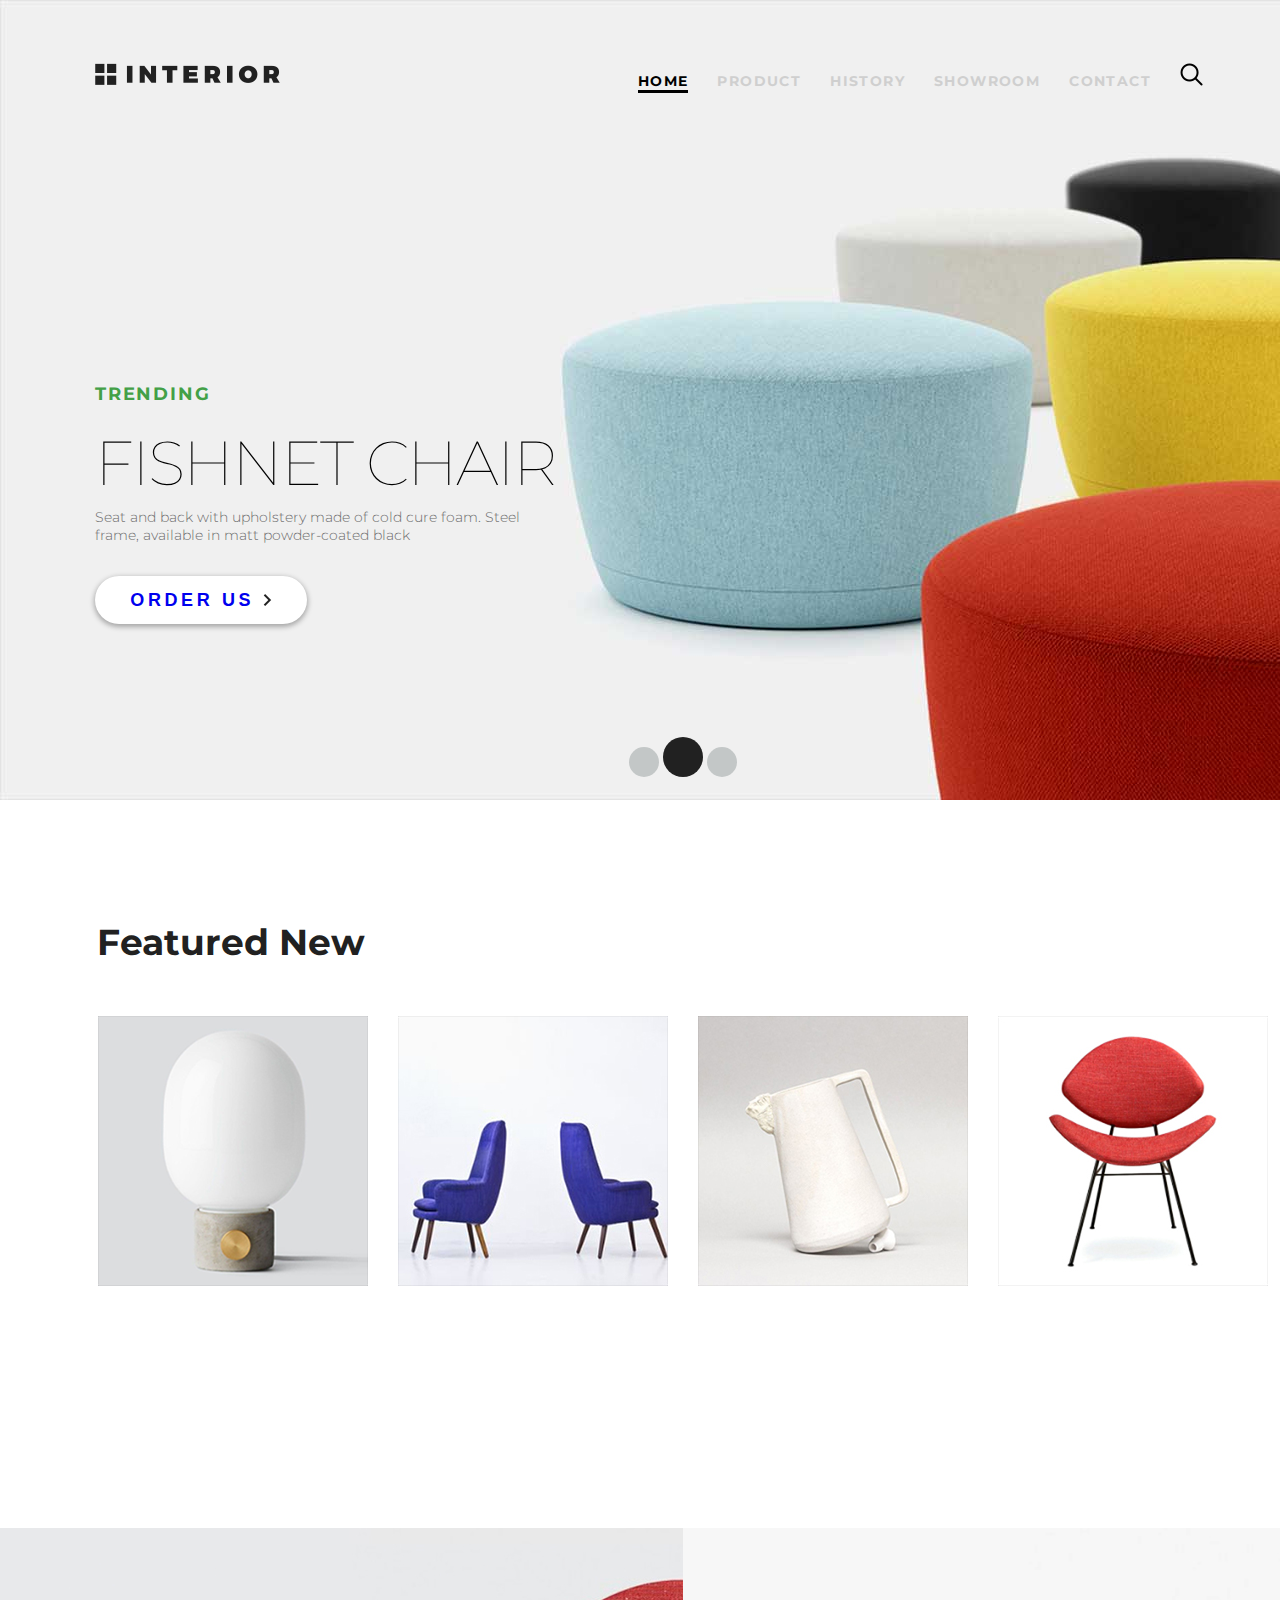
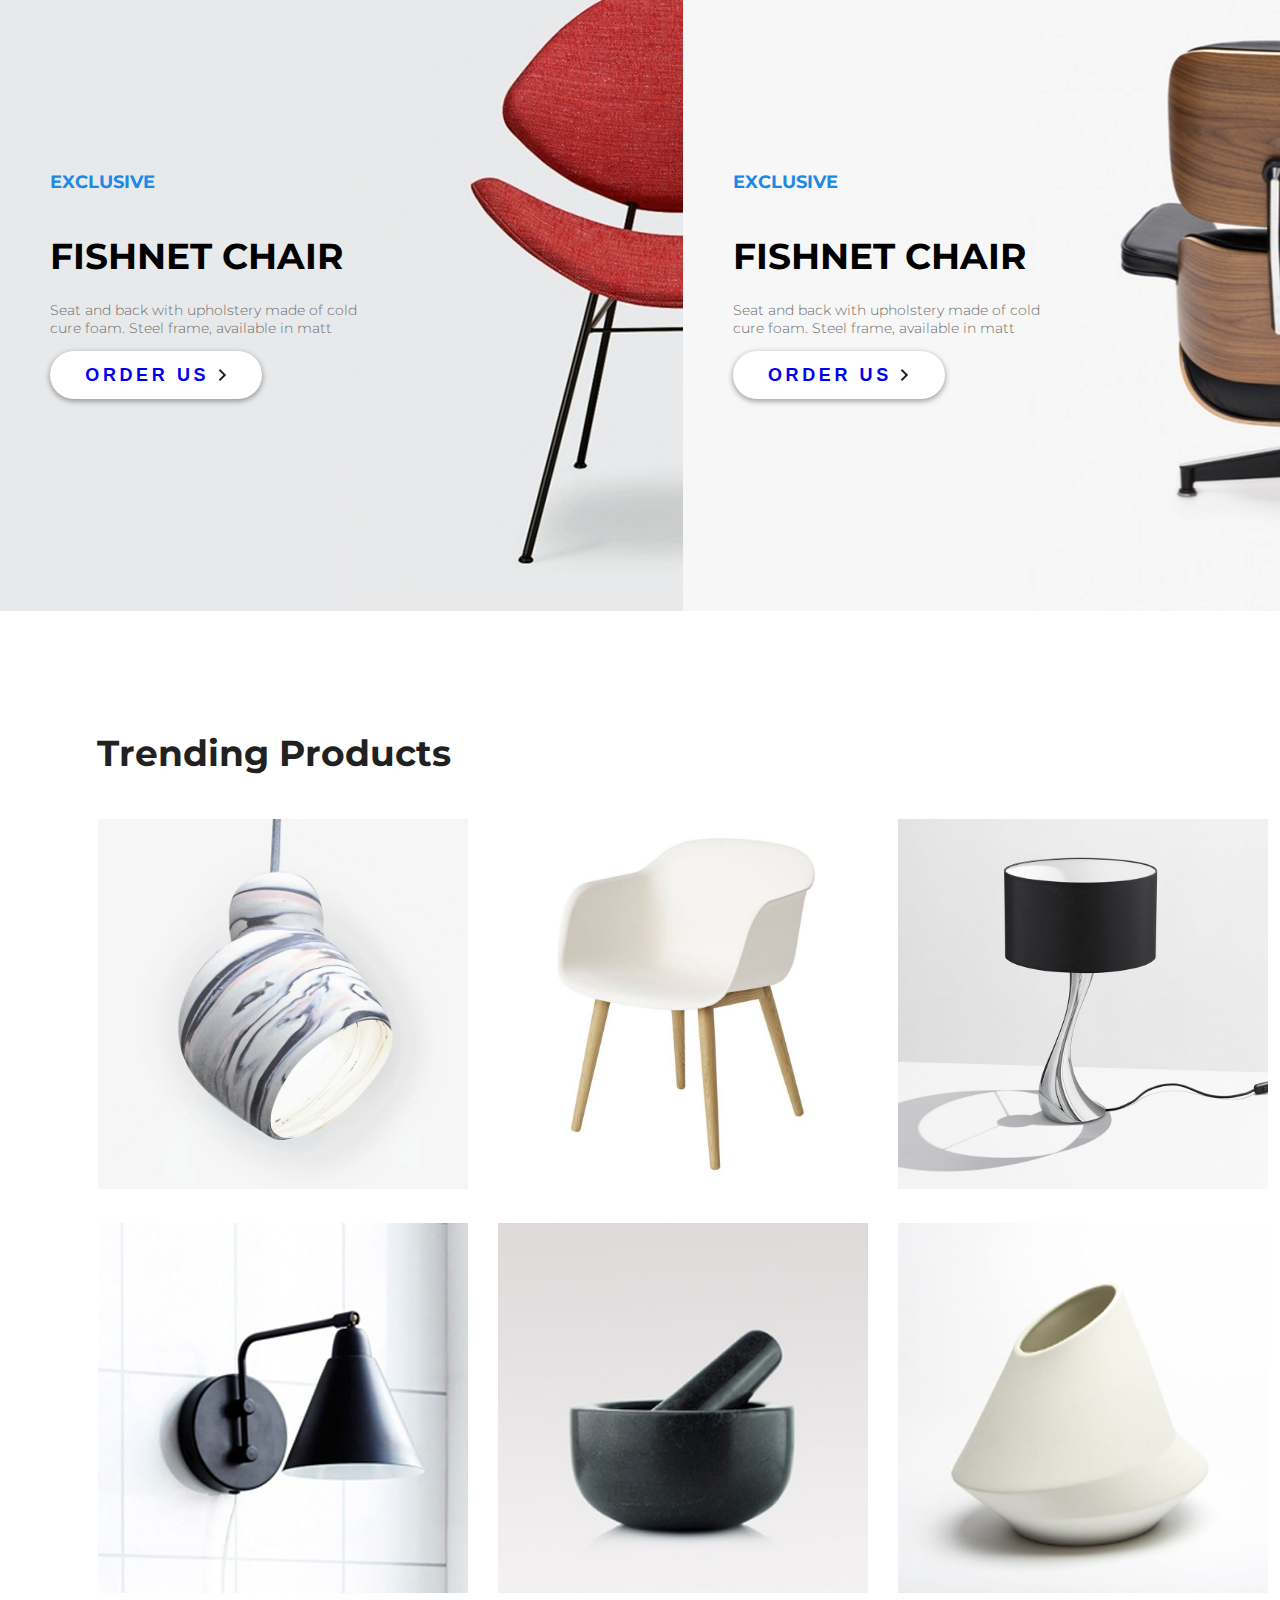
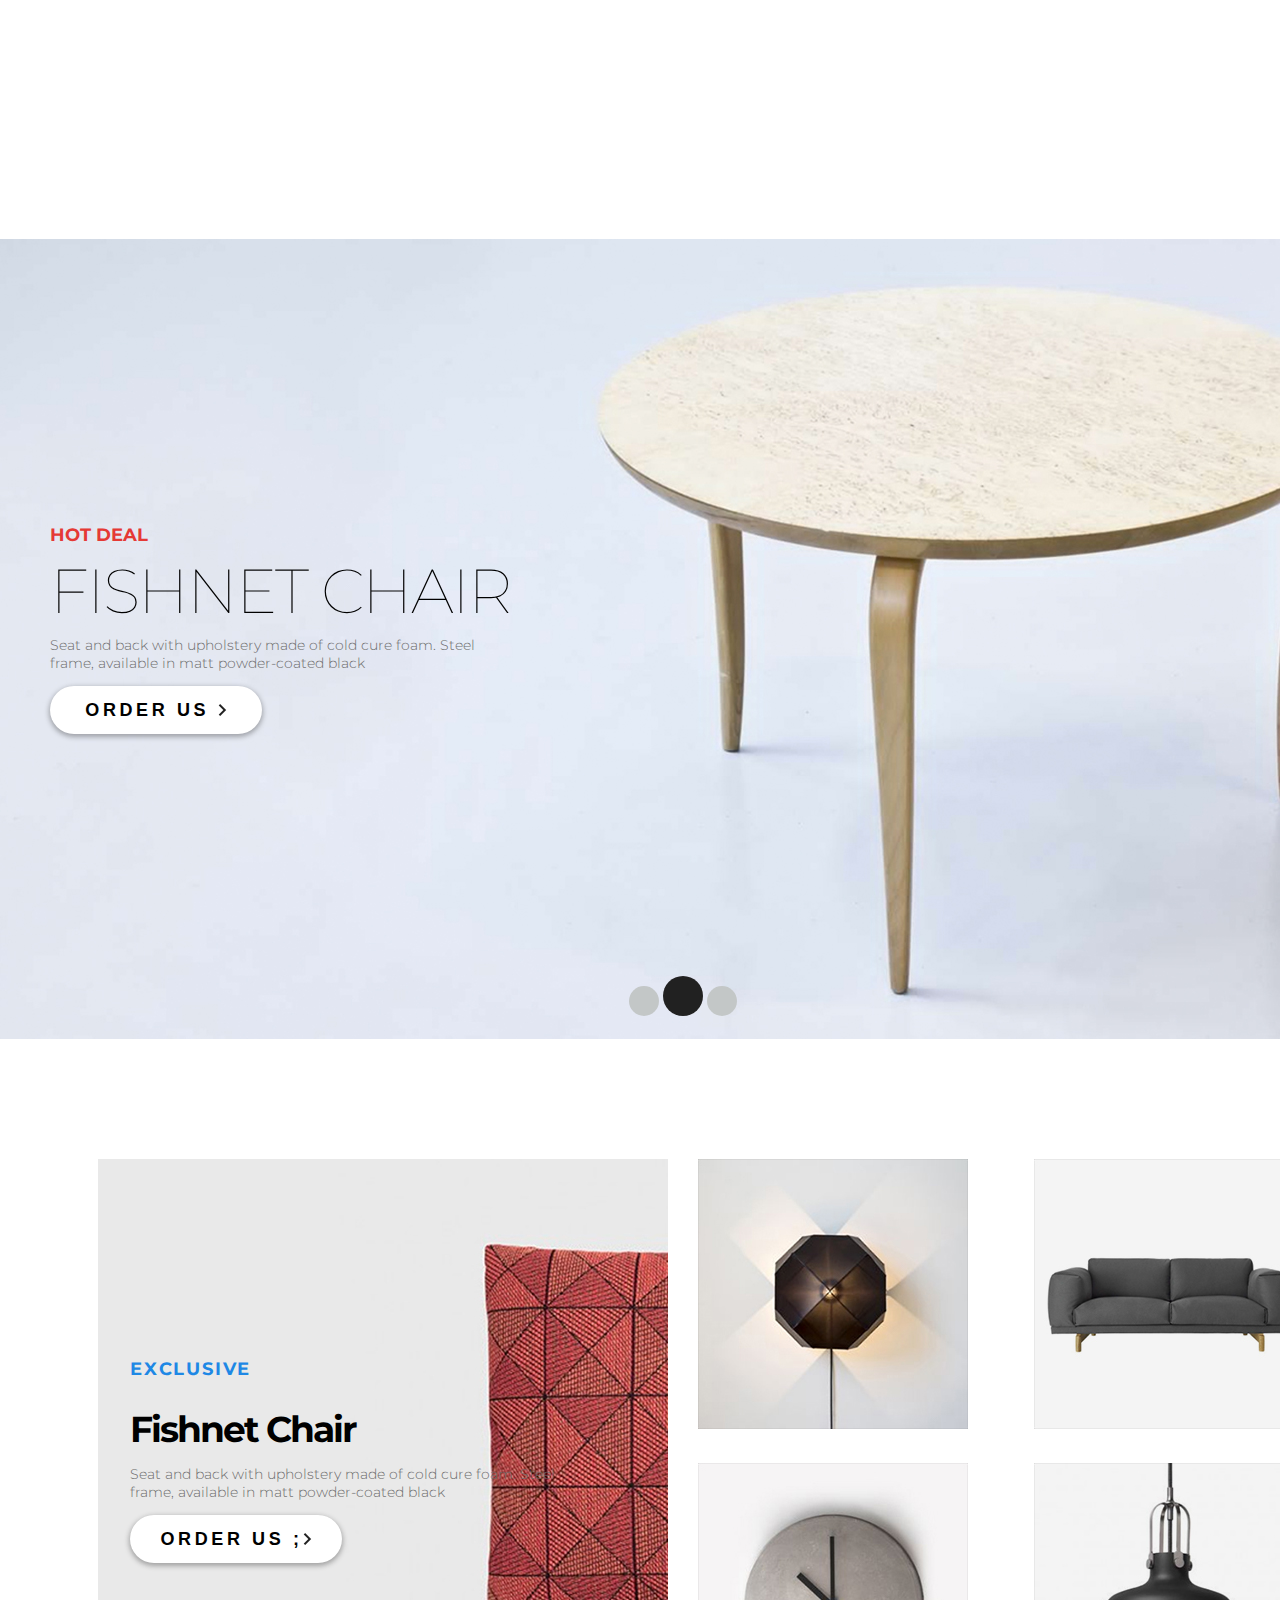
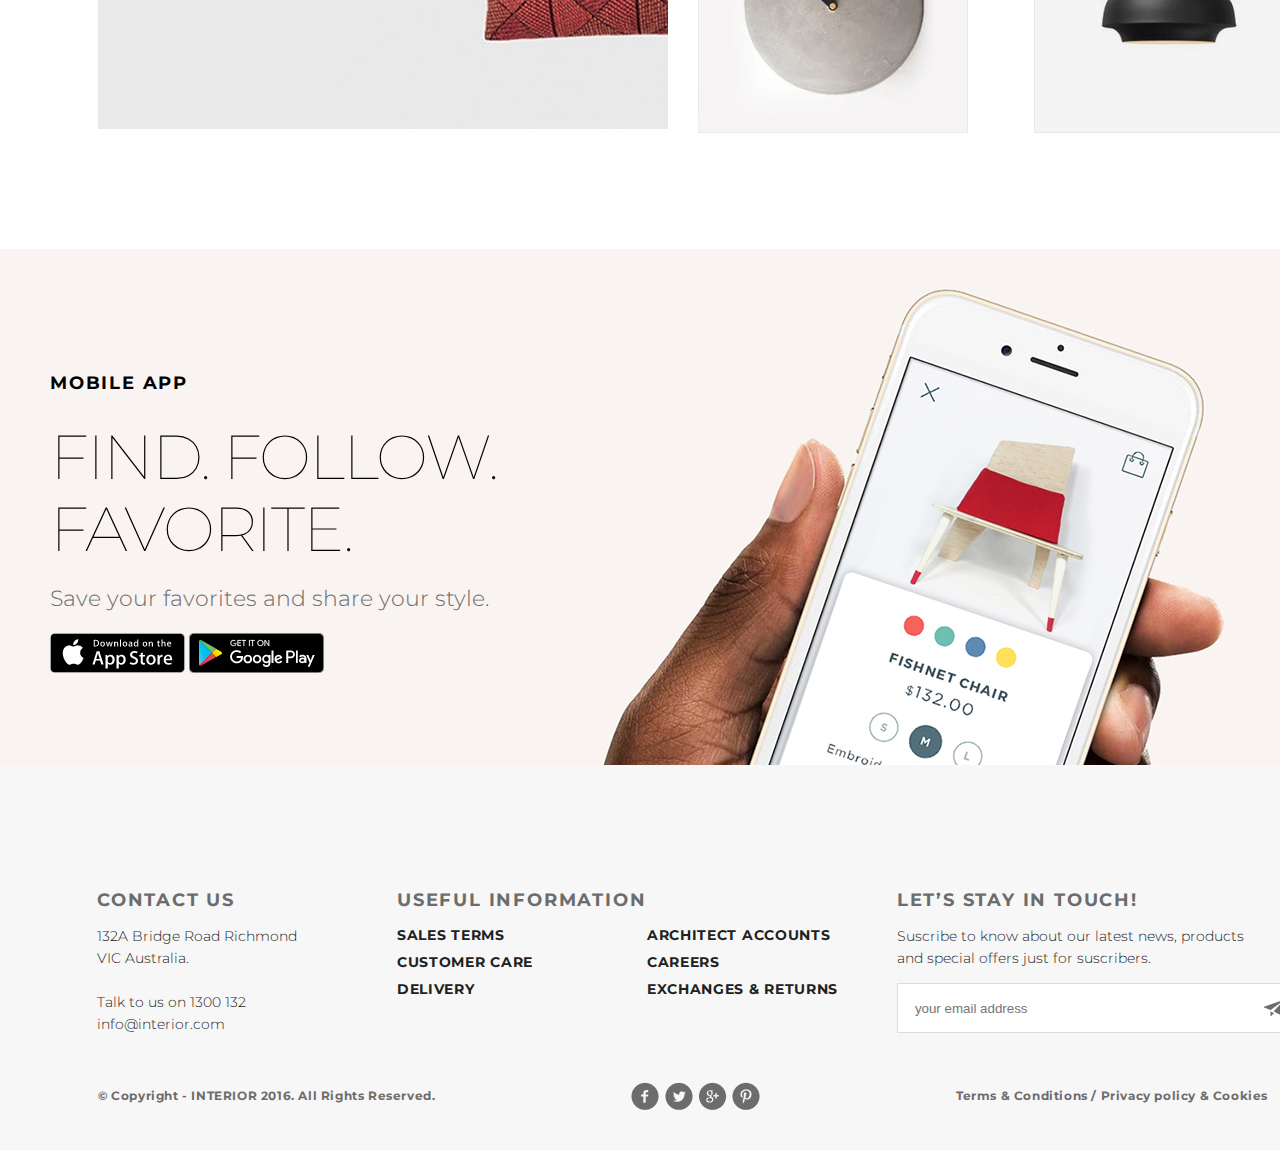
==== index.html @ cfc725c9 "First" ====
<!DOCTYPE html>
<html lang="en">

<head>
    <meta charset="UTF-8">
    <meta name="viewport" content="width=device-width, initial-scale=1.0">
    <link rel="stylesheet" href="css/style.css">
    <title>Document</title>
</head>

<body>
    <div class="contaner">
        <header>
            <div class="slider">
                <!-- <img src="img/slider2.jpg" alt=""> -->
                <div class="header">
                    <div class="logo">
                        <img src="img/logo.png" alt="">
                    </div>
                    <div class="nav">
                        <ul>
                            <li>
                                <a href="index.html">Home</a>
                            </li>
                            <li>
                                <a href="#">Product</a>
                            </li>
                            <li>
                                <a href="#">History</a>
                            </li>
                            <li>
                                <a href="#">Showroom</a>
                            </li>
                            <li>
                                <a href="#">Contact</a>
                            </li>
                            <li>
                                <a href="#"><img src="img/search.png" alt=""></a>
                            </li>
                        </ul>

                    </div>
                </div>
                <div class="order">
                    <h3>trending</h3>
                    <h1>Fishnet Chair</h1>
                    <p>Seat and back with upholstery made of cold cure foam. Steel frame, available in matt
                        powder-coated black</p>
                    <button><a href="#">Order US </a></button>
                </div>
                <div class="slider-pagination">
                    <a href="#" class="circle"></a>
                    <a href="#" class="circle circle-active"></a>
                    <a href="#" class="circle"></a>
                </div>
            </div>
        </header>

        <section>
            <div class="new-product">
                <div class="new-product-header">
                    Featured New
                </div>
                <div class="slider-collapse">
                    <div class="product-img">
                        <img src="img/product-1.png" alt="">
                    </div>
                    <div class="product-img">
                        <img src="img/product-2.jpg" alt="">
                    </div>
                    <div class="product-img">
                        <img src="img/product-3.jpg" alt="">
                    </div>
                    <div class="product-img">
                        <img src="img/product-4.jpg" alt="">
                    </div>
                </div>
            </div>
        </section>
        <section>
            <div class="promo">
                <div>
                    <img src="img/promo-img1.jpg" alt="">
                    <div>
                        <h3>exclusive</h3>
                        <h1>Fishnet Chair</h1>
                        <p>Seat and back with upholstery made of cold cure foam. Steel frame, available in matt</p>
                        <button><a href="#">Order US </a></button>
                    </div>
                </div>
                <div>
                    <img src="img/promo-img.jpg" alt="">
                    <div>
                        <h3>exclusive</h3>
                        <h1>Fishnet Chair</h1>
                        <p>Seat and back with upholstery made of cold cure foam. Steel frame, available in matt</p>
                        <button><a href="#">Order US </a></button>
                    </div>
                </div>
            </div>
        </section>
        <section>
            <div class="trending-product">
                <div class="trending-product-header">
                    Trending Products
                </div>
                <div class="trending-product-slider">
                    <div class="trending-product-img">
                        <img src="img/product-11.jpg" alt="">
                    </div>
                    <div class="trending-product-img">
                        <img src="img/product-21.jpg" alt="">
                    </div>
                    <div class="trending-product-img">
                        <img src="img/product-31.jpg" alt="">
                    </div>
                    <div class="trending-product-img">
                        <img src="img/product-41.jpg" alt="">
                    </div>
                    <div class="trending-product-img">
                        <img src="img/product-5.jpg" alt="">
                    </div>
                    <div class="trending-product-img">
                        <img src="img/product-6.jpg" alt="">
                    </div>
                </div>
            </div>
        </section>

        <section>
            <div class="slider-buttom">
                <img src="img/slider1.jpg" alt="">
                <div class="order-buttom">
                    <h3>Hot deal</h3>
                    <h1>Fishnet Chair</h1>
                    <p>Seat and back with upholstery made of cold cure foam. Steel frame, available in matt
                        powder-coated black</p>
                    <button><a href="#">Order US </a></button>
                </div>
                <div class="slider-pagination">
                    <a href="#" class="circle"></a>
                    <a href="#" class="circle circle-active"></a>
                    <a href="#" class="circle"></a>
                </div>
            </div>
        </section>
        <section>
            <div class="product-footer">
                <div class="product-lg">
                    <img src="img/product-1-lg.jpg" alt="">
                    <div class="lg-buttom">
                        <h3>Exclusive</h3>
                        <h1>Fishnet Chair</h1>
                        <p>Seat and back with upholstery made of cold cure foam. Steel frame, available in matt
                            powder-coated black</p>
                        <button><a href="#">Order US ;</a></button>
                    </div>
                </div>
                <div class="product-sm">
                    <div class="sm-one"><img src="img/product-2-sm.jpg" alt=""></div>
                    <div class="sm-two"><img src="img/product-3-sm.jpg" alt=""></div>
                    <div class="sm-three"><img src="img/product-4-sm.jpg" alt=""></div>
                    <div class="sm-four"><img src="img/product-5-sm.jpg" alt=""></div>
                </div>
            </div>
        </section>
        <section>
            <div class="mobile-app">
                <img src="img/back-img.jpg" alt="mobile app">
                <div class="mobile-buttom">
                    <h3>Mobile app</h3>
                    <h1>Find. Follow. Favorite.</h1>
                    <p>Save your favorites and share your style.</p>
                    <div>
                        <img src="img/app-store.png" alt=""> <img src="img/google-play.png" alt="">
                    </div>
                </div>
            </div>
        </section>
        <div class="footer">
            <div class="footer-link">
                <div class="footer-contact footer-div">
                    <h2 class="footer-contact-h2">Contact Us</h2>
                    <p class="footer-contact-text">132A Bridge Road Richmond VIC
                        Australia.
                        <br><br>
                        Talk to us on 1300 132
                        info@interior.com</p>
                </div>
                <div class="footer-menu  footer-div">
                    <h2 class="footer-menu-h2">Useful Information</h2>
                    <div class="footer-menu-row1">
                        <a href="" class="footer-menu-link">Sales terms</a>
                        <a href="" class="footer-menu-link">Customer care</a>
                        <a href="" class="footer-menu-link">Delivery</a>
                    </div>
                    <div class="footer-menu-row2">
                        <a href="" class="footer-menu-link">Architect accounts</a>
                        <a href="" class="footer-menu-link">Careers</a>
                        <a href="" class="footer-menu-link">Exchanges & returns</a>
                    </div>
                </div>
                <div class="footer-email footer-div">
                    <h2  class="footer-email-h">Let’s Stay in Touch!</h2>
                    <p class="footer-email-text">Suscribe to know about our latest news, products and special offers just for suscribers.</p>
                    <div class="footer-email-form">
                        <form action="" method="post">
                            <input type="text" name="email" class="footer-email-input" id="email" placeholder="your email address">
                        </form>
                        <img class="footer-email-img" src="img/s.png" alt="email">
                    </div>
                    
                </div>
            </div>
            <div class="copyright">
                <div> &copy; Copyright - INTERIOR 2016. All Rights Reserved.</div>
                <div class="social-links"><img src="img/social-links.png" alt=""></div>
                <div>Terms & Conditions / Privacy policy & Cookies</div>
            </div>
        </div>
    </div>
</body>

</h/tml
---- css/style.css ----
@import url('https://fonts.googleapis.com/css?family=Montserrat:100,100i,200,200i,300,300i,400,400i,500,500i,600,600i,700,700i,800,800i,900,900i&display=swap&subset=cyrillic');

html,
body {
    padding: 0;
    margin: 0;
}

body {
    font-family: 'Montserrat', sans-serif;
    font-weight: normal;
}

.contaner {
    width: 1366px;
    margin: 0 auto 0 auto;
}

.header {
    width: 100%;
    height: 144px;
    display: flex;
    flex-direction: row;
    flex-wrap: nowrap;
    justify-content: space-between;

}

.logo {
    margin: 63px 0 0 95px;
}

.nav {
    margin: 63px 163px 0 0;

}

.nav ul {
    position: relative;
    margin-block-start: 0;
    padding-inline-start: 0;
}

.nav ul li {
    display: inline-block;
    margin-left: 25px;

}

.nav ul li a {
    text-decoration: none;
    text-transform: uppercase;
    font-size: 14px;
    font-weight: bold;
    color: #cfcfcf;
    letter-spacing: 1.4px;
}

.nav ul li a:hover {
    color: #797979;
    background-color: #eeeeee;
}

.nav ul li:first-child a {
    text-decoration: none;
    text-transform: uppercase;
    font-size: 14px;
    font-weight: bold;
    border-bottom: 3px #000 solid;
    color: #000000;
}

.nav ul li a img {
    top: 10px;

}

.slider {
    width: 100%;
    background-image: url('../img/slider.jpg');
    background-repeat: no-repeat;
    background-size: cover;
    height: 800px;
    position: relative;
}

.slider img {
    width: 100%;
    float: left;
}

.order {
    position: absolute;
    width: 465px;
    margin: 226px 810px 0 95px;
}

.order h1 {
    line-height: 62px;
    letter-spacing: -2px;
    font-weight: 100;
    font-size: 62px;
    text-transform: uppercase;
    margin-block-start: 0;
    margin-block-end: 0;
    margin: 14px 0 0 0;
}

.order h3 {
    margin: 0;
    color: #43a047;
    text-transform: uppercase;
    font-size: 18px;
    font-weight: bold;
    line-height: 2.67;
    letter-spacing: 1.8px;
}

.order p {
    font-size: 14px;
    font-weight: 300;
    color: #6c6c6c;
}

.order button {
    display: inline-block;
    text-align: center;
    /* padding-top: 15px; */
    width: 212px;
    height: 48px;
    background-color: #fff;
    border-radius: 25px;
    border: none;
    padding: 0;
    margin-top: 18px;
    box-shadow: 0 2px 5px 1px rgb(33, 33, 33, 0.35);
    -webkit-border-radius: 25px;
    -moz-border-radius: 25px;
    -ms-border-radius: 25px;
    -o-border-radius: 25px;
}

.order button:hover {
    box-shadow: none;
}

.order button a {
    display: inline-block;
    line-height: 48px;
    width: 212px;
    font-size: 18px;
    font-weight: 700;
    letter-spacing: 3.6px;
    text-transform: uppercase;
    text-decoration: none;
}

.order button a:hover {
    color: #cfcfcf;
}

.order button a:visited,
.order button a:active {
    color: #000;
}

.order button a::after {
    content: url('../img/arrow.png');
}

.slider-pagination {
    width: 1366px;
    position: absolute;
    bottom: 19px;
    text-align: center;
}

.circle {
    width: 30px;
    height: 30px;
    display: inline-block;
    background-color: #c3c7c7;
    border-radius: 50%;
    -webkit-border-radius: 50%;
    -moz-border-radius: 50%;
    -ms-border-radius: 50%;
    -o-border-radius: 50%;
}

.circle-active {
    width: 40px;
    height: 40px;
    background-color: #212121;
}

.new-product {
    height: 608px;
}

.new-product-header {
    margin: 120px 97px 20px 97px;
    font-size: 36px;
    font-weight: bold;
    text-align: left;
    color: #212121;
}

.slider-collapse {
    margin: 52px 98px;
    display: flex;
    flex-direction: row;
    justify-content: space-between;
}

.promo {
    position: relative;
    width: 100%;
    height: 683px;
    display: flex;
    flex-direction: row;
    flex-wrap: nowrap;
}

.promo img {
    width: 100%;
    background-size: cover;
}

.promo div {
    position: relative;
    top: 0;
    left: 0;
    width: 49.98%;
    display: block;
    height: 200px;
}

.promo div div {
    position: absolute;
    top: 225px;
    left: 50px;
}

.promo div div h1 {
    display: inline-block;
    line-height: 62px;
    font-weight: 700;
    font-size: 36px;
    text-transform: uppercase;
    margin-block-start: 0;
    margin-block-end: 0;
    margin: 14px 0 0 0;
}

.promo div h3 {
    color: #1e88e5;
    text-transform: uppercase;
    font-size: 18px;
    font-weight: bold;
}

.promo div div p {
    font-size: 14px;
    font-weight: 300;
    color: #6c6c6c;
}

.promo div div button {
    display: inline-block;
    text-align: center;
    padding-top: 15px;
    width: 212px;
    height: 48px;
    background-color: #fff;
    border-radius: 25px;
    border: none;
    padding: 0;
    box-shadow: 0 2px 5px 1px rgb(33, 33, 33, 0.35);
    -webkit-border-radius: 25px;
    -moz-border-radius: 25px;
    -ms-border-radius: 25px;
    -o-border-radius: 25px;
}

.promo div div button:hover {
    box-shadow: none;
}

.promo div div button a {
    display: inline-block;
    line-height: 48px;
    width: 212px;
    font-size: 18px;
    font-weight: 700;
    letter-spacing: 3.6px;
    text-transform: uppercase;
    text-decoration: none;
}

.promo div div button a:hover {
    color: #cfcfcf;
}

.promo div divbutton a:visited,
.promo div div button a:active {
    color: #000;
}

.promo div div button a::after {
    content: url('../img/arrow.png');
}


.trending-product {
    height: 1108px;

}

.trending-product-header {
    margin: 120px 97px 20px 97px;
    font-size: 36px;
    font-weight: bold;
    text-align: left;
    color: #212121;
}

.trending-product-slider {
    margin: 29px 98px;
    display: flex;
    flex-direction: row;
    justify-content: space-between;
    flex-wrap: wrap;
    flex: 0 0 100%;

}

.trending-product-img {
    margin: 15px 0;
}



.slider-buttom {
    position: relative;
    height: 800px;
    width: 100%;
}

.order-buttom {
    position: absolute;
    top: 285px;
    left: 50px;
    width: 465px;
    /* margin: 226px 810px 0 95px; */
}

.order-buttom h1 {
    line-height: 62px;
    letter-spacing: -2px;
    font-weight: 100;
    font-size: 62px;
    text-transform: uppercase;
    margin-block-start: 0;
    margin-block-end: 0;
    margin: 14px 0 0 0;
}

.order-buttom h3 {
    margin: 0;
    color: #e53935;
    text-transform: uppercase;
    font-size: 18px;
    font-weight: bold;
}

.order-buttom p {
    font-size: 14px;
    font-weight: 300;
    color: #6c6c6c;
}

.order-buttom button {
    display: inline-block;
    text-align: center;
    /* padding-top: 15px; */
    width: 212px;
    height: 48px;
    background-color: #fff;
    border-radius: 25px;
    border: none;
    padding: 0;
    box-shadow: 0 2px 5px 1px rgb(33, 33, 33, 0.35);
    -webkit-border-radius: 25px;
    -moz-border-radius: 25px;
    -ms-border-radius: 25px;
    -o-border-radius: 25px;
}

.order-buttom button:hover {
    box-shadow: none;
}

.order-buttom button a {
    display: inline-block;
    line-height: 48px;
    width: 212px;
    font-size: 18px;
    font-weight: 700;
    letter-spacing: 3.6px;
    text-transform: uppercase;
    text-decoration: none;
    color: #000;
}

.order-buttom button a:hover {
    color: #cfcfcf;
}

.order-buttom button a:visited,
.order-buttom button a:active {
    color: #000;
}

.order-buttom button a::after {
    content: url('../img/arrow.png');
}


.mobile-app {
    position: relative;
    height: 516px;
    width: 100%;
}

.mobile-buttom {
    position: absolute;
    top: 110px;
    left: 50px;
    width: 465px;
    /* margin: 226px 810px 0 95px; */
}

.mobile-buttom h1 {
    line-height: 72px;
    letter-spacing: -2px;
    font-weight: 100;
    font-size: 62px;
    text-transform: uppercase;
    margin-block-start: 0;
    margin-block-end: 0;
    margin: 14px 0 0 0;
}

.mobile-buttom h3 {
    margin: 0;
    text-transform: uppercase;
    font-size: 18px;
    font-weight: bold;
    letter-spacing: 1.8px;
    line-height: 48px;
}

.mobile-buttom p {
    font-size: 22px;
    line-height: 24px;
    font-weight: 300;
    color: #6c6c6c;
}

.mobile-buttom div img {
    display: inline-block;
}





.product-footer {
    height: 810px;
    display: flex;
    flex-direction: row;
    justify-content: space-around;
}

.product-lg {
    margin: 120px 15px 120px 98px;
    width: 41.72%;
}

.product-sm {
    margin: 120px 98px 120px 15px;
    width: 41.72%;
    display: flex;
    flex-flow: row wrap;
    flex: 0 0 47.36%;
}

.product-sm div {
    width: 47.36%;

}

img {
    /* width: 100%; */
    background-size: cover;

}

.product-sm .sm-one {
    margin: 0 15px 15px 0;

}

.product-sm .sm-two {
    margin: 0 0 15px 15px;
}

.product-sm .sm-three {
    margin: 15px 15px 0 0;
}

.product-sm .sm-four {
    margin: 15px 0px 0 15px;
}

.product-lg {
    position: relative;
}

.lg-buttom {
    position: absolute;
    top: 186px;
    left: 32px;
    width: 465px;
    /* margin: 226px 810px 0 95px; */
}

.lg-buttom h1 {
    letter-spacing: -2px;
    font-weight: 700;
    font-size: 36px;
    margin-block-start: 0;
    margin-block-end: 0;
    margin: 14px 0 0 0;
}

.lg-buttom h3 {
    margin: 0;
    color: #1e88e5;
    text-transform: uppercase;
    font-size: 18px;
    line-height: 48px;
    letter-spacing: 1.8px;
    font-weight: bold;
}

.lg-buttom p {
    font-size: 14px;
    font-weight: 300;
    color: #6c6c6c;
}

.lg-buttom button {
    display: inline-block;
    text-align: center;
    /* padding-top: 15px; */
    width: 212px;
    height: 48px;
    background-color: #fff;
    border-radius: 25px;
    border: none;
    padding: 0;
    box-shadow: 0 2px 5px 1px rgb(33, 33, 33, 0.35);
    -webkit-border-radius: 25px;
    -moz-border-radius: 25px;
    -ms-border-radius: 25px;
    -o-border-radius: 25px;
}

.lg-buttom button:hover {
    box-shadow: none;
}

.lg-buttom button a {
    display: inline-block;
    line-height: 48px;
    width: 212px;
    font-size: 18px;
    font-weight: 700;
    letter-spacing: 3.6px;
    text-transform: uppercase;
    text-decoration: none;
    color: #000;
}

.lg-buttom button a:hover {
    color: #cfcfcf;
}

.lg-buttom button a:visited,
.lg-buttom button a:active {
    color: #000;
}

.lg-buttom button a::after {
    content: url('../img/arrow.png');
}


.footer {
    width: 100%;
    height: 385px;
    background-color: #f7f7f7;
    position: relative;
    display: flex;
    flex-direction: column;
}

.footer-link {
    margin: 120px 97px 0 97px;
}

.footer-div {
    width: 33.33%;
    float: left;
}

.footer-contact {
    width: 25.59%;
}

.footer-contact-h2 {
    text-transform: uppercase;
    font-size: 18px;
    font-weight: 700;
    line-height: 1.33px;
    letter-spacing: 1.8px;
    text-align: left;
    margin-bottom: 24px;
    color: #6c6c6c;
}

.footer-contact-text {
    width: 221px;
    font-size: 14px;
    font-weight: 300;
    line-height: 22px;
    text-align: left;
    color: #212121;
}

.footer-menu {
    width: 42.66%;
    display: flex;
    flex-direction: row;
    flex-wrap: wrap;
    justify-content: start;
}

.footer-menu-h2 {
    width: 100%;
    margin-bottom: 24px;
    text-transform: uppercase;
    font-size: 18px;
    font-weight: 700;
    line-height: 1.33px;
    letter-spacing: 1.8px;
    text-align: left;
    color: #6c6c6c;
}

.footer-menu-row1 {
    width: 50%;
}

.footer-menu-row2 {
    width: 50%;
}

.footer-menu-link {
    display: inline-block;
    width: 100%;
    margin-bottom: 10px;
    font-size: 14px;
    font-weight: 700;
    text-decoration: none;
    text-transform: uppercase;
    line-height: 14px;
    letter-spacing: 0.7px;
    text-align: left;
    color: #212121;
}

.footer-email {
    width: 31.59%;
}

.footer-email-h {
    margin-bottom: 24px;
    text-transform: uppercase;
    font-size: 18px;
    font-weight: 700;
    line-height: 1.33px;
    letter-spacing: 1.8px;
    text-align: left;
    color: #6c6c6c;
}

.footer-email-text {
    font-size: 14px;
    font-weight: 300;
    line-height: 22px;
    text-align: left;
    color: #212121;
}

.footer-email-input {
    width: 370px;
    height: 14px;
    padding: 17px 21px 17px 17px;
    border: solid 1px #d9dee1;
    background-color: #ffffff;
    opacity: 1;
}

.footer-email-form {
    position: relative;
}

.footer-email-img {
    position: absolute;
    right: -17px;
    top: 17px;
}


.copyright {
    width: 100%;
    position: absolute;
    left: 0;
    bottom: 30px;
    display: flex;
    flex-direction: row;
    flex-wrap: nowrap;
    justify-content: space-around;
}

.copyright div {
    font-size: 12px;
    font-weight: 700;
    line-height: 28px;
    letter-spacing: 0.6px;
    text-align: left;
    color: #6c6c6c;
}
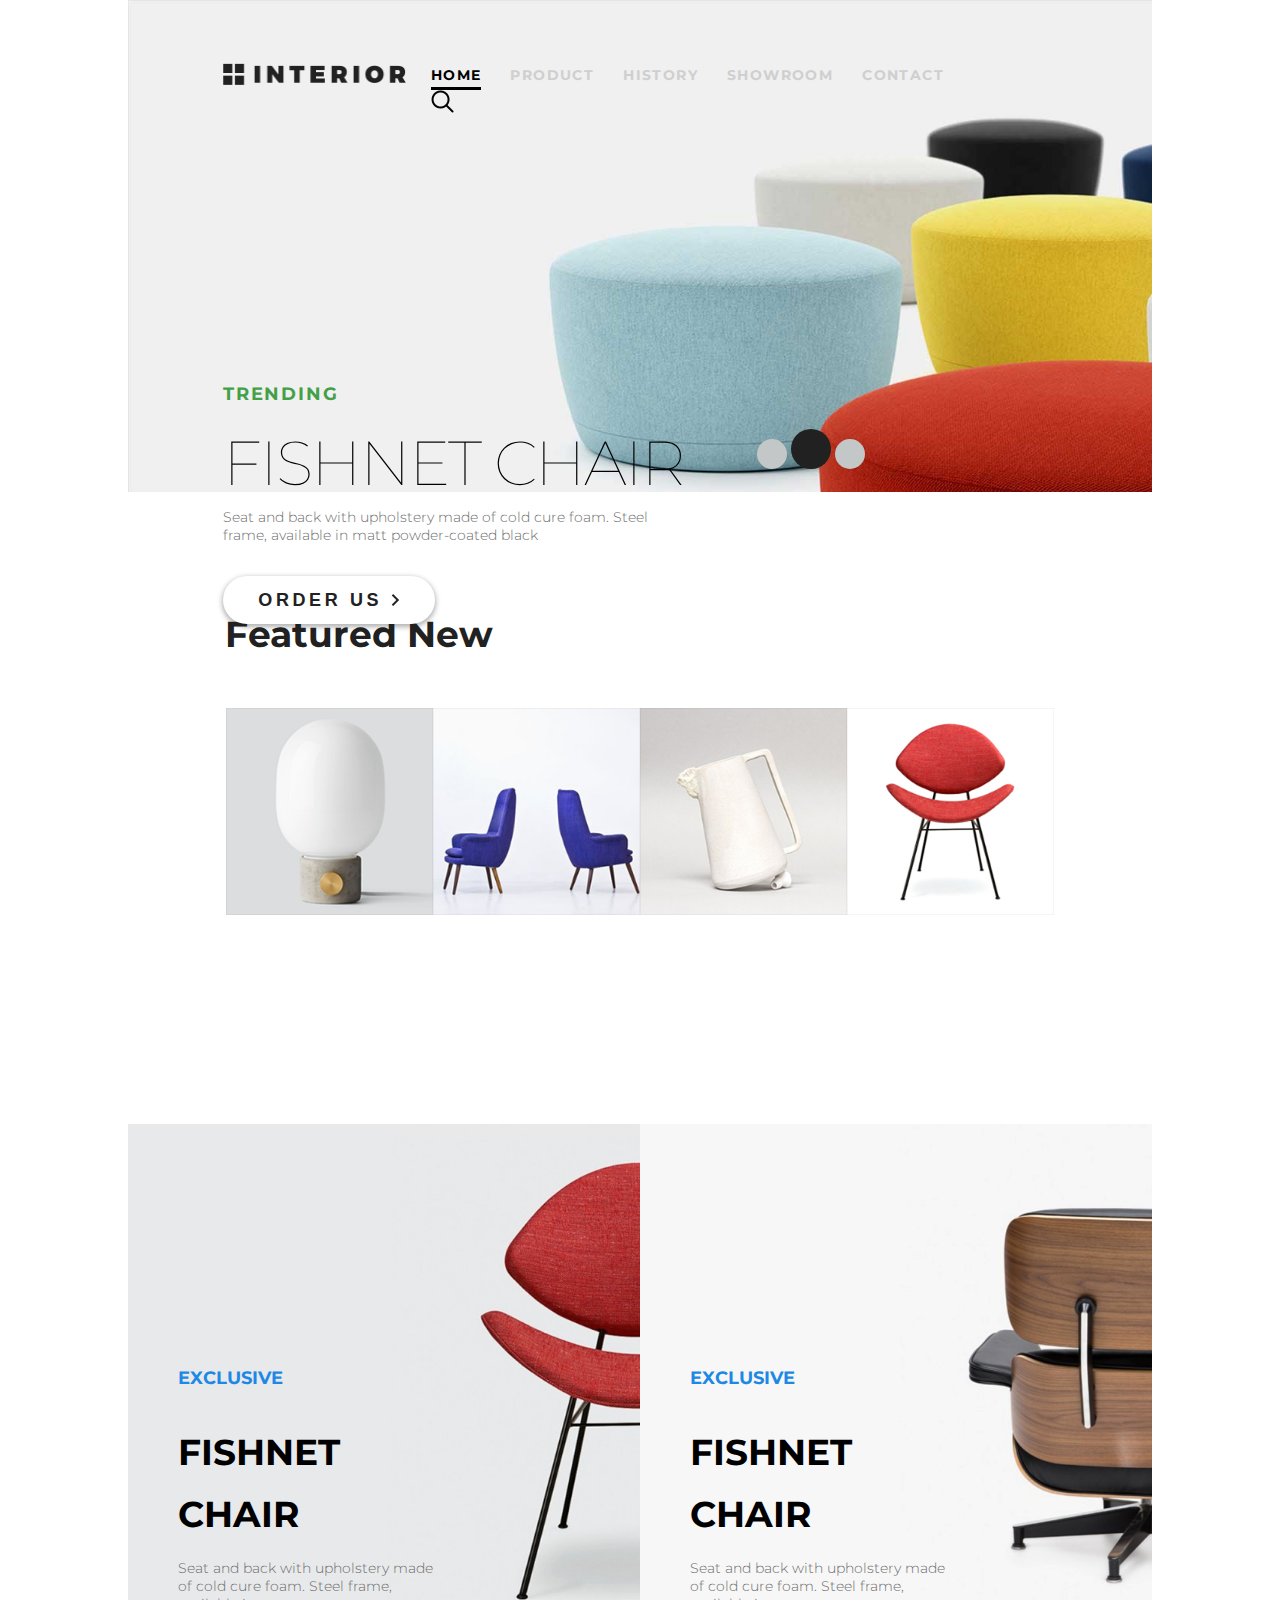
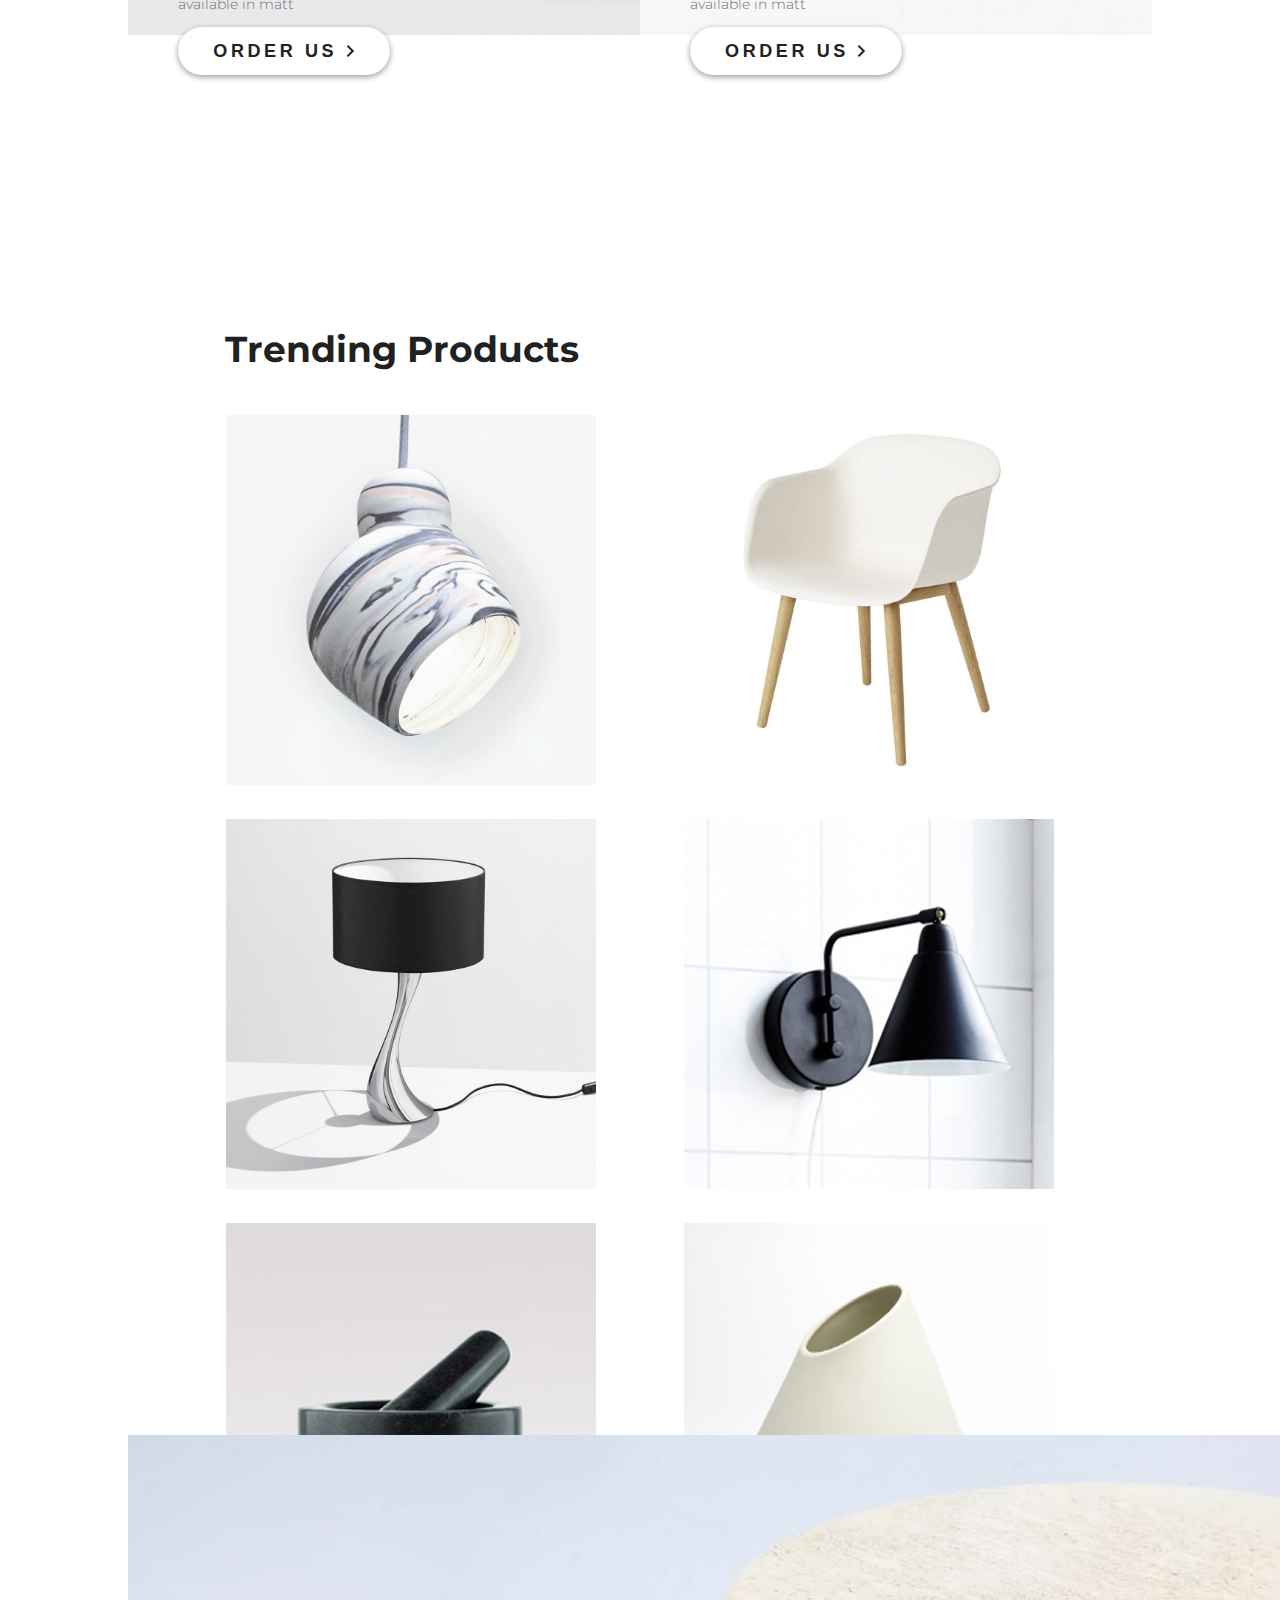
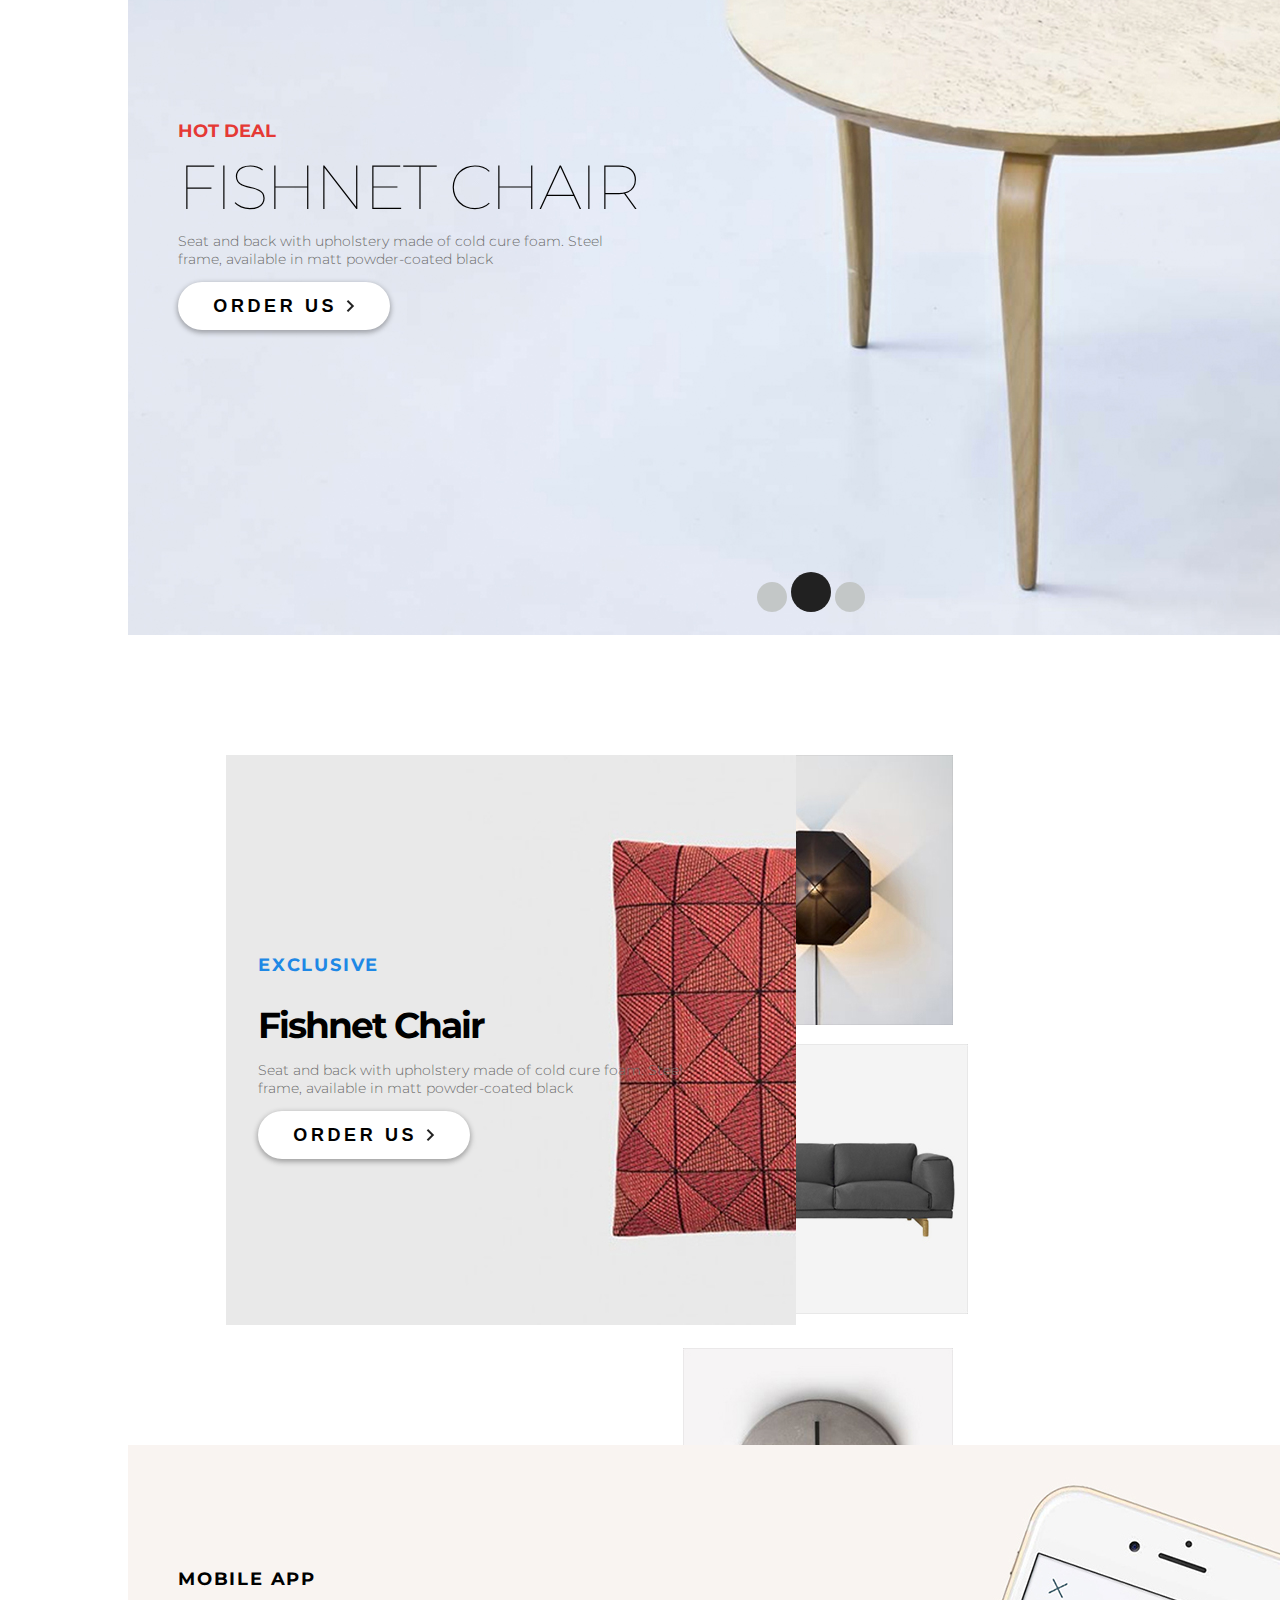
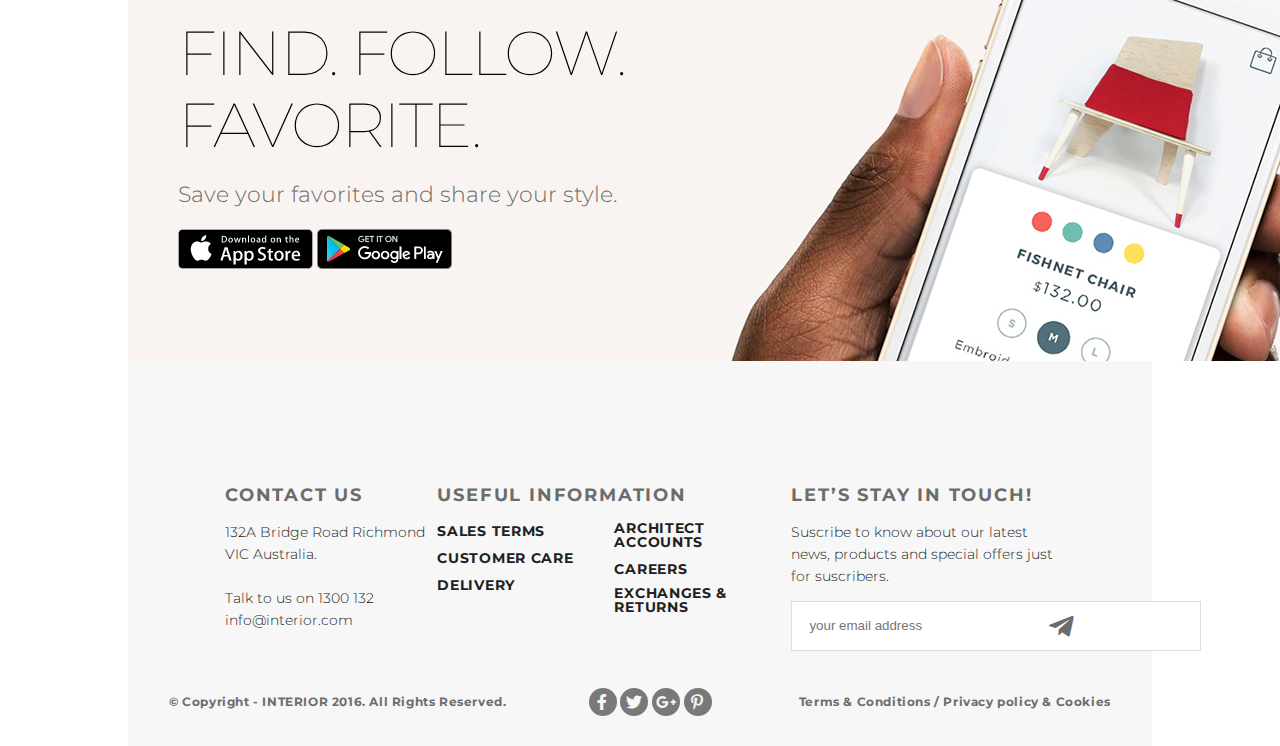
==== commit 74569733: "social links" ====
--- a/index.html
+++ b/index.html
@@ -5,7 +5,12 @@
     <meta charset="UTF-8">
     <meta name="viewport" content="width=device-width, initial-scale=1.0">
     <link rel="stylesheet" href="css/style.css">
-    <title>Document</title>
+    <link rel="stylesheet" href="fonts/css/all.min.css">
+    <!-- <link rel="stylesheet" href="https://use.fontawesome.com/releases/v5.6.1/css/all.css"
+integrity="sha384-gfdkjb5BdAXd+lj+gudLWI+BXq4IuLW5IT+brZEZsLFm++aCMlF1V92rMkPaX4PP" crossorigin="anonymous"> -->
+    <!-- <link href="https://stackpath.bootstrapcdn.com/font-awesome/4.7.0/css/font-awesome.min.css" rel="stylesheet" integrity="sha384-wvfXpqpZZVQGK6TAh5PVlGOfQNHSoD2xbE+QkPxCAFlNEevoEH3Sl0sibVcOQVnN" crossorigin="anonymous"> -->
+
+    <title>Interrior</title>
 </head>
 
 <body>
@@ -153,7 +158,7 @@
                         <h1>Fishnet Chair</h1>
                         <p>Seat and back with upholstery made of cold cure foam. Steel frame, available in matt
                             powder-coated black</p>
-                        <button><a href="#">Order US ;</a></button>
+                        <button><a href="#">Order US </a></button>
                     </div>
                 </div>
                 <div class="product-sm">
@@ -207,18 +212,21 @@
                         <form action="" method="post">
                             <input type="text" name="email" class="footer-email-input" id="email" placeholder="your email address">
                         </form>
-                        <img class="footer-email-img" src="img/s.png" alt="email">
                     </div>
                     
                 </div>
             </div>
             <div class="copyright">
                 <div> &copy; Copyright - INTERIOR 2016. All Rights Reserved.</div>
-                <div class="social-links"><img src="img/social-links.png" alt=""></div>
+                <div class="social-links">
+                    <a href="#" class="link-facebook"></a>
+                    <a href="#" class="link-twetter"></a>
+                    <a href="#" class="link-google-plus"></a>
+                    <a href="#" class="link-pinterest"></a>
+                    <!-- <img src="img/social-links.png" alt=""> -->
+                </div>
                 <div>Terms & Conditions / Privacy policy & Cookies</div>
             </div>
         </div>
     </div>
 </body>
-
-</h/tml--- a/css/style.css
+++ b/css/style.css
@@ -48,9 +48,11 @@
 }
 
 .nav ul li a {
+    display: inline-block;
     text-decoration: none;
     text-transform: uppercase;
     font-size: 14px;
+    line-height: 24px;
     font-weight: bold;
     color: #cfcfcf;
     letter-spacing: 1.4px;
@@ -58,7 +60,8 @@
 
 .nav ul li a:hover {
     color: #797979;
-    background-color: #eeeeee;
+    background-color: #f8f8f8;
+    background-size: cover;
 }
 
 .nav ul li:first-child a {
@@ -153,6 +156,7 @@
     letter-spacing: 3.6px;
     text-transform: uppercase;
     text-decoration: none;
+    color: #212121;
 }
 
 .order button a:hover {
@@ -185,6 +189,11 @@
     -moz-border-radius: 50%;
     -ms-border-radius: 50%;
     -o-border-radius: 50%;
+}
+
+.circle:hover {
+    background-color: #212121;
+    box-shadow: 0 2px 5px rgb(33, 33, 33, 0.35);
 }
 
 .circle-active {
@@ -295,6 +304,7 @@
     letter-spacing: 3.6px;
     text-transform: uppercase;
     text-decoration: none;
+    color: #212121;
 }
 
 .promo div div button a:hover {
@@ -727,6 +737,26 @@
     position: relative;
 }
 
+.footer-email-form form::after {
+    content: "\f3fe";
+    display: inline-block;
+    position: absolute;
+    top: 10px;
+    right: -20px;
+    font-size: 28px;
+    font-family: 'Font Awesome 5 Free', 'Font Awesome 5 Brands';
+    color: #6c6c6c;
+}
+
+.footer-email-form:after:hover  {
+    opacity: 1;
+    background-color: #4bcbf8;
+}
+
+.footer-email-form {
+    position: relative;
+}
+
 .footer-email-img {
     position: absolute;
     right: -17px;
@@ -753,3 +783,162 @@
     text-align: left;
     color: #6c6c6c;
 }
+
+.social-links {
+    height: 28px;
+    width: 128px;
+}
+
+.link-facebook,
+.link-twetter,
+.link-google-plus,
+.link-pinterest {
+    display: inline-block;
+    font-family: 'Font Awesome 5 Free', 'Font Awesome 5 Brands';
+    height: 28px;
+    width: 28px;
+    font-size: 16px;
+    font-weight: 500;
+    background-color: #797979;
+    color: #f7f7f7;
+    border-radius: 50%;
+    -webkit-border-radius: 50%;
+    -moz-border-radius: 50%;
+    -ms-border-radius: 50%;
+    -o-border-radius: 50%;
+    text-decoration: none;
+    text-align: center;
+}
+
+.link-facebook::before {
+    content: "\f39e";
+    width: 100px;
+    height: 100px;
+}
+
+.link-twetter::before {
+    content: "\f099";
+
+}
+
+.link-google-plus::before {
+    content: "\f0d5";
+}
+
+.link-pinterest:before {
+    content: "\f231";
+}
+
+.link-facebook:hover {
+background: #2b4bde;
+box-shadow: 0 2px 5px 2px rgb(33, 33, 33, 0.35);
+}
+
+.link-google-plus:hover {
+    background-color: #ca1d02;
+    box-shadow: 0 2px 5px 2px rgb(33, 33, 33, 0.35);
+}
+
+.link-twetter:hover {
+    background-color: #4bcbf8;
+    box-shadow: 0 2px 5px 2px rgb(33, 33, 33, 0.35);
+
+}
+
+.link-pinterest:hover {
+    background-color: #ca1d02;
+    box-shadow: 0 2px 5px 2px rgb(33, 33, 33, 0.35);
+}
+
+
+@media screen and (max-width: 1280px) {
+
+
+    .contaner {
+        width: 1024px;
+        margin: 0 auto;
+    }
+
+    .slider {
+        height: 491.75px;
+    }
+
+    .product-img img {
+        width: 100%;
+    }
+
+    .new-product {
+        height: 511.78px;
+    }
+}
+
+@media screen and (min-width: 320px) and (max-width: 768px) {
+
+    .contaner {
+        width: 100%;
+        margin: 0;
+    }
+
+    .header {
+        height: 64px;
+    }
+
+    .logo {
+        margin: 35px 35px;
+    }
+
+
+    .logo img {
+        width: 100%;
+    }
+
+    .nav {
+        margin: 35px 35px 0 15px;
+    }
+
+    .nav ul li {
+        margin-left: 10px;
+    }
+
+    .nav ul li a:first-child {
+        font-size: 10px;
+    }
+
+    .nav ul li a {
+        font-size: 10px;
+    }
+
+    .nav ul li a img {
+        position: relative;
+        top: 4px;
+        width: 14px;
+        height: 14px;
+    }
+
+    .slider {
+        max-height: 325.59px;
+    }
+
+    .order {
+        position: absolute;
+        width: 155px;
+        margin: 26px 10px 0 35px;
+    }
+
+    .order h1 {
+        line-height: 24px;
+        font-weight: 100;
+        font-size: 22px;
+        margin: 14px 0 0 0;
+    }
+
+    .order h3 {
+        margin: 0;
+        color: #43a047;
+        font-size: 8px;
+    }
+
+    .order p {
+        font-size: 6px;
+    }
+}--- a/fonts/css/all.min.css
+++ b/fonts/css/all.min.css
@@ -0,0 +1,5 @@
+/*!
+ * Font Awesome Free 5.13.0 by @fontawesome - https://fontawesome.com
+ * License - https://fontawesome.com/license/free (Icons: CC BY 4.0, Fonts: SIL OFL 1.1, Code: MIT License)
+ */
+.fa,.fab,.fad,.fal,.far,.fas{-moz-osx-font-smoothing:grayscale;-webkit-font-smoothing:antialiased;display:inline-block;font-style:normal;font-variant:normal;text-rendering:auto;line-height:1}.fa-lg{font-size:1.33333em;line-height:.75em;vertical-align:-.0667em}.fa-xs{font-size:.75em}.fa-sm{font-size:.875em}.fa-1x{font-size:1em}.fa-2x{font-size:2em}.fa-3x{font-size:3em}.fa-4x{font-size:4em}.fa-5x{font-size:5em}.fa-6x{font-size:6em}.fa-7x{font-size:7em}.fa-8x{font-size:8em}.fa-9x{font-size:9em}.fa-10x{font-size:10em}.fa-fw{text-align:center;width:1.25em}.fa-ul{list-style-type:none;margin-left:2.5em;padding-left:0}.fa-ul>li{position:relative}.fa-li{left:-2em;position:absolute;text-align:center;width:2em;line-height:inherit}.fa-border{border:.08em solid #eee;border-radius:.1em;padding:.2em .25em .15em}.fa-pull-left{float:left}.fa-pull-right{float:right}.fa.fa-pull-left,.fab.fa-pull-left,.fal.fa-pull-left,.far.fa-pull-left,.fas.fa-pull-left{margin-right:.3em}.fa.fa-pull-right,.fab.fa-pull-right,.fal.fa-pull-right,.far.fa-pull-right,.fas.fa-pull-right{margin-left:.3em}.fa-spin{-webkit-animation:fa-spin 2s linear infinite;animation:fa-spin 2s linear infinite}.fa-pulse{-webkit-animation:fa-spin 1s steps(8) infinite;animation:fa-spin 1s steps(8) infinite}@-webkit-keyframes fa-spin{0%{-webkit-transform:rotate(0deg);transform:rotate(0deg)}to{-webkit-transform:rotate(1turn);transform:rotate(1turn)}}@keyframes fa-spin{0%{-webkit-transform:rotate(0deg);transform:rotate(0deg)}to{-webkit-transform:rotate(1turn);transform:rotate(1turn)}}.fa-rotate-90{-ms-filter:"progid:DXImageTransform.Microsoft.BasicImage(rotation=1)";-webkit-transform:rotate(90deg);transform:rotate(90deg)}.fa-rotate-180{-ms-filter:"progid:DXImageTransform.Microsoft.BasicImage(rotation=2)";-webkit-transform:rotate(180deg);transform:rotate(180deg)}.fa-rotate-270{-ms-filter:"progid:DXImageTransform.Microsoft.BasicImage(rotation=3)";-webkit-transform:rotate(270deg);transform:rotate(270deg)}.fa-flip-horizontal{-ms-filter:"progid:DXImageTransform.Microsoft.BasicImage(rotation=0, mirror=1)";-webkit-transform:scaleX(-1);transform:scaleX(-1)}.fa-flip-vertical{-webkit-transform:scaleY(-1);transform:scaleY(-1)}.fa-flip-both,.fa-flip-horizontal.fa-flip-vertical,.fa-flip-vertical{-ms-filter:"progid:DXImageTransform.Microsoft.BasicImage(rotation=2, mirror=1)"}.fa-flip-both,.fa-flip-horizontal.fa-flip-vertical{-webkit-transform:scale(-1);transform:scale(-1)}:root .fa-flip-both,:root .fa-flip-horizontal,:root .fa-flip-vertical,:root .fa-rotate-90,:root .fa-rotate-180,:root .fa-rotate-270{-webkit-filter:none;filter:none}.fa-stack{display:inline-block;height:2em;line-height:2em;position:relative;vertical-align:middle;width:2.5em}.fa-stack-1x,.fa-stack-2x{left:0;position:absolute;text-align:center;width:100%}.fa-stack-1x{line-height:inherit}.fa-stack-2x{font-size:2em}.fa-inverse{color:#fff}.fa-500px:before{content:"\f26e"}.fa-accessible-icon:before{content:"\f368"}.fa-accusoft:before{content:"\f369"}.fa-acquisitions-incorporated:before{content:"\f6af"}.fa-ad:before{content:"\f641"}.fa-address-book:before{content:"\f2b9"}.fa-address-card:before{content:"\f2bb"}.fa-adjust:before{content:"\f042"}.fa-adn:before{content:"\f170"}.fa-adobe:before{content:"\f778"}.fa-adversal:before{content:"\f36a"}.fa-affiliatetheme:before{content:"\f36b"}.fa-air-freshener:before{content:"\f5d0"}.fa-airbnb:before{content:"\f834"}.fa-algolia:before{content:"\f36c"}.fa-align-center:before{content:"\f037"}.fa-align-justify:before{content:"\f039"}.fa-align-left:before{content:"\f036"}.fa-align-right:before{content:"\f038"}.fa-alipay:before{content:"\f642"}.fa-allergies:before{content:"\f461"}.fa-amazon:before{content:"\f270"}.fa-amazon-pay:before{content:"\f42c"}.fa-ambulance:before{content:"\f0f9"}.fa-american-sign-language-interpreting:before{content:"\f2a3"}.fa-amilia:before{content:"\f36d"}.fa-anchor:before{content:"\f13d"}.fa-android:before{content:"\f17b"}.fa-angellist:before{content:"\f209"}.fa-angle-double-down:before{content:"\f103"}.fa-angle-double-left:before{content:"\f100"}.fa-angle-double-right:before{content:"\f101"}.fa-angle-double-up:before{content:"\f102"}.fa-angle-down:before{content:"\f107"}.fa-angle-left:before{content:"\f104"}.fa-angle-right:before{content:"\f105"}.fa-angle-up:before{content:"\f106"}.fa-angry:before{content:"\f556"}.fa-angrycreative:before{content:"\f36e"}.fa-angular:before{content:"\f420"}.fa-ankh:before{content:"\f644"}.fa-app-store:before{content:"\f36f"}.fa-app-store-ios:before{content:"\f370"}.fa-apper:before{content:"\f371"}.fa-apple:before{content:"\f179"}.fa-apple-alt:before{content:"\f5d1"}.fa-apple-pay:before{content:"\f415"}.fa-archive:before{content:"\f187"}.fa-archway:before{content:"\f557"}.fa-arrow-alt-circle-down:before{content:"\f358"}.fa-arrow-alt-circle-left:before{content:"\f359"}.fa-arrow-alt-circle-right:before{content:"\f35a"}.fa-arrow-alt-circle-up:before{content:"\f35b"}.fa-arrow-circle-down:before{content:"\f0ab"}.fa-arrow-circle-left:before{content:"\f0a8"}.fa-arrow-circle-right:before{content:"\f0a9"}.fa-arrow-circle-up:before{content:"\f0aa"}.fa-arrow-down:before{content:"\f063"}.fa-arrow-left:before{content:"\f060"}.fa-arrow-right:before{content:"\f061"}.fa-arrow-up:before{content:"\f062"}.fa-arrows-alt:before{content:"\f0b2"}.fa-arrows-alt-h:before{content:"\f337"}.fa-arrows-alt-v:before{content:"\f338"}.fa-artstation:before{content:"\f77a"}.fa-assistive-listening-systems:before{content:"\f2a2"}.fa-asterisk:before{content:"\f069"}.fa-asymmetrik:before{content:"\f372"}.fa-at:before{content:"\f1fa"}.fa-atlas:before{content:"\f558"}.fa-atlassian:before{content:"\f77b"}.fa-atom:before{content:"\f5d2"}.fa-audible:before{content:"\f373"}.fa-audio-description:before{content:"\f29e"}.fa-autoprefixer:before{content:"\f41c"}.fa-avianex:before{content:"\f374"}.fa-aviato:before{content:"\f421"}.fa-award:before{content:"\f559"}.fa-aws:before{content:"\f375"}.fa-baby:before{content:"\f77c"}.fa-baby-carriage:before{content:"\f77d"}.fa-backspace:before{content:"\f55a"}.fa-backward:before{content:"\f04a"}.fa-bacon:before{content:"\f7e5"}.fa-bahai:before{content:"\f666"}.fa-balance-scale:before{content:"\f24e"}.fa-balance-scale-left:before{content:"\f515"}.fa-balance-scale-right:before{content:"\f516"}.fa-ban:before{content:"\f05e"}.fa-band-aid:before{content:"\f462"}.fa-bandcamp:before{content:"\f2d5"}.fa-barcode:before{content:"\f02a"}.fa-bars:before{content:"\f0c9"}.fa-baseball-ball:before{content:"\f433"}.fa-basketball-ball:before{content:"\f434"}.fa-bath:before{content:"\f2cd"}.fa-battery-empty:before{content:"\f244"}.fa-battery-full:before{content:"\f240"}.fa-battery-half:before{content:"\f242"}.fa-battery-quarter:before{content:"\f243"}.fa-battery-three-quarters:before{content:"\f241"}.fa-battle-net:before{content:"\f835"}.fa-bed:before{content:"\f236"}.fa-beer:before{content:"\f0fc"}.fa-behance:before{content:"\f1b4"}.fa-behance-square:before{content:"\f1b5"}.fa-bell:before{content:"\f0f3"}.fa-bell-slash:before{content:"\f1f6"}.fa-bezier-curve:before{content:"\f55b"}.fa-bible:before{content:"\f647"}.fa-bicycle:before{content:"\f206"}.fa-biking:before{content:"\f84a"}.fa-bimobject:before{content:"\f378"}.fa-binoculars:before{content:"\f1e5"}.fa-biohazard:before{content:"\f780"}.fa-birthday-cake:before{content:"\f1fd"}.fa-bitbucket:before{content:"\f171"}.fa-bitcoin:before{content:"\f379"}.fa-bity:before{content:"\f37a"}.fa-black-tie:before{content:"\f27e"}.fa-blackberry:before{content:"\f37b"}.fa-blender:before{content:"\f517"}.fa-blender-phone:before{content:"\f6b6"}.fa-blind:before{content:"\f29d"}.fa-blog:before{content:"\f781"}.fa-blogger:before{content:"\f37c"}.fa-blogger-b:before{content:"\f37d"}.fa-bluetooth:before{content:"\f293"}.fa-bluetooth-b:before{content:"\f294"}.fa-bold:before{content:"\f032"}.fa-bolt:before{content:"\f0e7"}.fa-bomb:before{content:"\f1e2"}.fa-bone:before{content:"\f5d7"}.fa-bong:before{content:"\f55c"}.fa-book:before{content:"\f02d"}.fa-book-dead:before{content:"\f6b7"}.fa-book-medical:before{content:"\f7e6"}.fa-book-open:before{content:"\f518"}.fa-book-reader:before{content:"\f5da"}.fa-bookmark:before{content:"\f02e"}.fa-bootstrap:before{content:"\f836"}.fa-border-all:before{content:"\f84c"}.fa-border-none:before{content:"\f850"}.fa-border-style:before{content:"\f853"}.fa-bowling-ball:before{content:"\f436"}.fa-box:before{content:"\f466"}.fa-box-open:before{content:"\f49e"}.fa-box-tissue:before{content:"\f95b"}.fa-boxes:before{content:"\f468"}.fa-braille:before{content:"\f2a1"}.fa-brain:before{content:"\f5dc"}.fa-bread-slice:before{content:"\f7ec"}.fa-briefcase:before{content:"\f0b1"}.fa-briefcase-medical:before{content:"\f469"}.fa-broadcast-tower:before{content:"\f519"}.fa-broom:before{content:"\f51a"}.fa-brush:before{content:"\f55d"}.fa-btc:before{content:"\f15a"}.fa-buffer:before{content:"\f837"}.fa-bug:before{content:"\f188"}.fa-building:before{content:"\f1ad"}.fa-bullhorn:before{content:"\f0a1"}.fa-bullseye:before{content:"\f140"}.fa-burn:before{content:"\f46a"}.fa-buromobelexperte:before{content:"\f37f"}.fa-bus:before{content:"\f207"}.fa-bus-alt:before{content:"\f55e"}.fa-business-time:before{content:"\f64a"}.fa-buy-n-large:before{content:"\f8a6"}.fa-buysellads:before{content:"\f20d"}.fa-calculator:before{content:"\f1ec"}.fa-calendar:before{content:"\f133"}.fa-calendar-alt:before{content:"\f073"}.fa-calendar-check:before{content:"\f274"}.fa-calendar-day:before{content:"\f783"}.fa-calendar-minus:before{content:"\f272"}.fa-calendar-plus:before{content:"\f271"}.fa-calendar-times:before{content:"\f273"}.fa-calendar-week:before{content:"\f784"}.fa-camera:before{content:"\f030"}.fa-camera-retro:before{content:"\f083"}.fa-campground:before{content:"\f6bb"}.fa-canadian-maple-leaf:before{content:"\f785"}.fa-candy-cane:before{content:"\f786"}.fa-cannabis:before{content:"\f55f"}.fa-capsules:before{content:"\f46b"}.fa-car:before{content:"\f1b9"}.fa-car-alt:before{content:"\f5de"}.fa-car-battery:before{content:"\f5df"}.fa-car-crash:before{content:"\f5e1"}.fa-car-side:before{content:"\f5e4"}.fa-caravan:before{content:"\f8ff"}.fa-caret-down:before{content:"\f0d7"}.fa-caret-left:before{content:"\f0d9"}.fa-caret-right:before{content:"\f0da"}.fa-caret-square-down:before{content:"\f150"}.fa-caret-square-left:before{content:"\f191"}.fa-caret-square-right:before{content:"\f152"}.fa-caret-square-up:before{content:"\f151"}.fa-caret-up:before{content:"\f0d8"}.fa-carrot:before{content:"\f787"}.fa-cart-arrow-down:before{content:"\f218"}.fa-cart-plus:before{content:"\f217"}.fa-cash-register:before{content:"\f788"}.fa-cat:before{content:"\f6be"}.fa-cc-amazon-pay:before{content:"\f42d"}.fa-cc-amex:before{content:"\f1f3"}.fa-cc-apple-pay:before{content:"\f416"}.fa-cc-diners-club:before{content:"\f24c"}.fa-cc-discover:before{content:"\f1f2"}.fa-cc-jcb:before{content:"\f24b"}.fa-cc-mastercard:before{content:"\f1f1"}.fa-cc-paypal:before{content:"\f1f4"}.fa-cc-stripe:before{content:"\f1f5"}.fa-cc-visa:before{content:"\f1f0"}.fa-centercode:before{content:"\f380"}.fa-centos:before{content:"\f789"}.fa-certificate:before{content:"\f0a3"}.fa-chair:before{content:"\f6c0"}.fa-chalkboard:before{content:"\f51b"}.fa-chalkboard-teacher:before{content:"\f51c"}.fa-charging-station:before{content:"\f5e7"}.fa-chart-area:before{content:"\f1fe"}.fa-chart-bar:before{content:"\f080"}.fa-chart-line:before{content:"\f201"}.fa-chart-pie:before{content:"\f200"}.fa-check:before{content:"\f00c"}.fa-check-circle:before{content:"\f058"}.fa-check-double:before{content:"\f560"}.fa-check-square:before{content:"\f14a"}.fa-cheese:before{content:"\f7ef"}.fa-chess:before{content:"\f439"}.fa-chess-bishop:before{content:"\f43a"}.fa-chess-board:before{content:"\f43c"}.fa-chess-king:before{content:"\f43f"}.fa-chess-knight:before{content:"\f441"}.fa-chess-pawn:before{content:"\f443"}.fa-chess-queen:before{content:"\f445"}.fa-chess-rook:before{content:"\f447"}.fa-chevron-circle-down:before{content:"\f13a"}.fa-chevron-circle-left:before{content:"\f137"}.fa-chevron-circle-right:before{content:"\f138"}.fa-chevron-circle-up:before{content:"\f139"}.fa-chevron-down:before{content:"\f078"}.fa-chevron-left:before{content:"\f053"}.fa-chevron-right:before{content:"\f054"}.fa-chevron-up:before{content:"\f077"}.fa-child:before{content:"\f1ae"}.fa-chrome:before{content:"\f268"}.fa-chromecast:before{content:"\f838"}.fa-church:before{content:"\f51d"}.fa-circle:before{content:"\f111"}.fa-circle-notch:before{content:"\f1ce"}.fa-city:before{content:"\f64f"}.fa-clinic-medical:before{content:"\f7f2"}.fa-clipboard:before{content:"\f328"}.fa-clipboard-check:before{content:"\f46c"}.fa-clipboard-list:before{content:"\f46d"}.fa-clock:before{content:"\f017"}.fa-clone:before{content:"\f24d"}.fa-closed-captioning:before{content:"\f20a"}.fa-cloud:before{content:"\f0c2"}.fa-cloud-download-alt:before{content:"\f381"}.fa-cloud-meatball:before{content:"\f73b"}.fa-cloud-moon:before{content:"\f6c3"}.fa-cloud-moon-rain:before{content:"\f73c"}.fa-cloud-rain:before{content:"\f73d"}.fa-cloud-showers-heavy:before{content:"\f740"}.fa-cloud-sun:before{content:"\f6c4"}.fa-cloud-sun-rain:before{content:"\f743"}.fa-cloud-upload-alt:before{content:"\f382"}.fa-cloudscale:before{content:"\f383"}.fa-cloudsmith:before{content:"\f384"}.fa-cloudversify:before{content:"\f385"}.fa-cocktail:before{content:"\f561"}.fa-code:before{content:"\f121"}.fa-code-branch:before{content:"\f126"}.fa-codepen:before{content:"\f1cb"}.fa-codiepie:before{content:"\f284"}.fa-coffee:before{content:"\f0f4"}.fa-cog:before{content:"\f013"}.fa-cogs:before{content:"\f085"}.fa-coins:before{content:"\f51e"}.fa-columns:before{content:"\f0db"}.fa-comment:before{content:"\f075"}.fa-comment-alt:before{content:"\f27a"}.fa-comment-dollar:before{content:"\f651"}.fa-comment-dots:before{content:"\f4ad"}.fa-comment-medical:before{content:"\f7f5"}.fa-comment-slash:before{content:"\f4b3"}.fa-comments:before{content:"\f086"}.fa-comments-dollar:before{content:"\f653"}.fa-compact-disc:before{content:"\f51f"}.fa-compass:before{content:"\f14e"}.fa-compress:before{content:"\f066"}.fa-compress-alt:before{content:"\f422"}.fa-compress-arrows-alt:before{content:"\f78c"}.fa-concierge-bell:before{content:"\f562"}.fa-confluence:before{content:"\f78d"}.fa-connectdevelop:before{content:"\f20e"}.fa-contao:before{content:"\f26d"}.fa-cookie:before{content:"\f563"}.fa-cookie-bite:before{content:"\f564"}.fa-copy:before{content:"\f0c5"}.fa-copyright:before{content:"\f1f9"}.fa-cotton-bureau:before{content:"\f89e"}.fa-couch:before{content:"\f4b8"}.fa-cpanel:before{content:"\f388"}.fa-creative-commons:before{content:"\f25e"}.fa-creative-commons-by:before{content:"\f4e7"}.fa-creative-commons-nc:before{content:"\f4e8"}.fa-creative-commons-nc-eu:before{content:"\f4e9"}.fa-creative-commons-nc-jp:before{content:"\f4ea"}.fa-creative-commons-nd:before{content:"\f4eb"}.fa-creative-commons-pd:before{content:"\f4ec"}.fa-creative-commons-pd-alt:before{content:"\f4ed"}.fa-creative-commons-remix:before{content:"\f4ee"}.fa-creative-commons-sa:before{content:"\f4ef"}.fa-creative-commons-sampling:before{content:"\f4f0"}.fa-creative-commons-sampling-plus:before{content:"\f4f1"}.fa-creative-commons-share:before{content:"\f4f2"}.fa-creative-commons-zero:before{content:"\f4f3"}.fa-credit-card:before{content:"\f09d"}.fa-critical-role:before{content:"\f6c9"}.fa-crop:before{content:"\f125"}.fa-crop-alt:before{content:"\f565"}.fa-cross:before{content:"\f654"}.fa-crosshairs:before{content:"\f05b"}.fa-crow:before{content:"\f520"}.fa-crown:before{content:"\f521"}.fa-crutch:before{content:"\f7f7"}.fa-css3:before{content:"\f13c"}.fa-css3-alt:before{content:"\f38b"}.fa-cube:before{content:"\f1b2"}.fa-cubes:before{content:"\f1b3"}.fa-cut:before{content:"\f0c4"}.fa-cuttlefish:before{content:"\f38c"}.fa-d-and-d:before{content:"\f38d"}.fa-d-and-d-beyond:before{content:"\f6ca"}.fa-dailymotion:before{content:"\f952"}.fa-dashcube:before{content:"\f210"}.fa-database:before{content:"\f1c0"}.fa-deaf:before{content:"\f2a4"}.fa-delicious:before{content:"\f1a5"}.fa-democrat:before{content:"\f747"}.fa-deploydog:before{content:"\f38e"}.fa-deskpro:before{content:"\f38f"}.fa-desktop:before{content:"\f108"}.fa-dev:before{content:"\f6cc"}.fa-deviantart:before{content:"\f1bd"}.fa-dharmachakra:before{content:"\f655"}.fa-dhl:before{content:"\f790"}.fa-diagnoses:before{content:"\f470"}.fa-diaspora:before{content:"\f791"}.fa-dice:before{content:"\f522"}.fa-dice-d20:before{content:"\f6cf"}.fa-dice-d6:before{content:"\f6d1"}.fa-dice-five:before{content:"\f523"}.fa-dice-four:before{content:"\f524"}.fa-dice-one:before{content:"\f525"}.fa-dice-six:before{content:"\f526"}.fa-dice-three:before{content:"\f527"}.fa-dice-two:before{content:"\f528"}.fa-digg:before{content:"\f1a6"}.fa-digital-ocean:before{content:"\f391"}.fa-digital-tachograph:before{content:"\f566"}.fa-directions:before{content:"\f5eb"}.fa-discord:before{content:"\f392"}.fa-discourse:before{content:"\f393"}.fa-disease:before{content:"\f7fa"}.fa-divide:before{content:"\f529"}.fa-dizzy:before{content:"\f567"}.fa-dna:before{content:"\f471"}.fa-dochub:before{content:"\f394"}.fa-docker:before{content:"\f395"}.fa-dog:before{content:"\f6d3"}.fa-dollar-sign:before{content:"\f155"}.fa-dolly:before{content:"\f472"}.fa-dolly-flatbed:before{content:"\f474"}.fa-donate:before{content:"\f4b9"}.fa-door-closed:before{content:"\f52a"}.fa-door-open:before{content:"\f52b"}.fa-dot-circle:before{content:"\f192"}.fa-dove:before{content:"\f4ba"}.fa-download:before{content:"\f019"}.fa-draft2digital:before{content:"\f396"}.fa-drafting-compass:before{content:"\f568"}.fa-dragon:before{content:"\f6d5"}.fa-draw-polygon:before{content:"\f5ee"}.fa-dribbble:before{content:"\f17d"}.fa-dribbble-square:before{content:"\f397"}.fa-dropbox:before{content:"\f16b"}.fa-drum:before{content:"\f569"}.fa-drum-steelpan:before{content:"\f56a"}.fa-drumstick-bite:before{content:"\f6d7"}.fa-drupal:before{content:"\f1a9"}.fa-dumbbell:before{content:"\f44b"}.fa-dumpster:before{content:"\f793"}.fa-dumpster-fire:before{content:"\f794"}.fa-dungeon:before{content:"\f6d9"}.fa-dyalog:before{content:"\f399"}.fa-earlybirds:before{content:"\f39a"}.fa-ebay:before{content:"\f4f4"}.fa-edge:before{content:"\f282"}.fa-edit:before{content:"\f044"}.fa-egg:before{content:"\f7fb"}.fa-eject:before{content:"\f052"}.fa-elementor:before{content:"\f430"}.fa-ellipsis-h:before{content:"\f141"}.fa-ellipsis-v:before{content:"\f142"}.fa-ello:before{content:"\f5f1"}.fa-ember:before{content:"\f423"}.fa-empire:before{content:"\f1d1"}.fa-envelope:before{content:"\f0e0"}.fa-envelope-open:before{content:"\f2b6"}.fa-envelope-open-text:before{content:"\f658"}.fa-envelope-square:before{content:"\f199"}.fa-envira:before{content:"\f299"}.fa-equals:before{content:"\f52c"}.fa-eraser:before{content:"\f12d"}.fa-erlang:before{content:"\f39d"}.fa-ethereum:before{content:"\f42e"}.fa-ethernet:before{content:"\f796"}.fa-etsy:before{content:"\f2d7"}.fa-euro-sign:before{content:"\f153"}.fa-evernote:before{content:"\f839"}.fa-exchange-alt:before{content:"\f362"}.fa-exclamation:before{content:"\f12a"}.fa-exclamation-circle:before{content:"\f06a"}.fa-exclamation-triangle:before{content:"\f071"}.fa-expand:before{content:"\f065"}.fa-expand-alt:before{content:"\f424"}.fa-expand-arrows-alt:before{content:"\f31e"}.fa-expeditedssl:before{content:"\f23e"}.fa-external-link-alt:before{content:"\f35d"}.fa-external-link-square-alt:before{content:"\f360"}.fa-eye:before{content:"\f06e"}.fa-eye-dropper:before{content:"\f1fb"}.fa-eye-slash:before{content:"\f070"}.fa-facebook:before{content:"\f09a"}.fa-facebook-f:before{content:"\f39e"}.fa-facebook-messenger:before{content:"\f39f"}.fa-facebook-square:before{content:"\f082"}.fa-fan:before{content:"\f863"}.fa-fantasy-flight-games:before{content:"\f6dc"}.fa-fast-backward:before{content:"\f049"}.fa-fast-forward:before{content:"\f050"}.fa-faucet:before{content:"\f905"}.fa-fax:before{content:"\f1ac"}.fa-feather:before{content:"\f52d"}.fa-feather-alt:before{content:"\f56b"}.fa-fedex:before{content:"\f797"}.fa-fedora:before{content:"\f798"}.fa-female:before{content:"\f182"}.fa-fighter-jet:before{content:"\f0fb"}.fa-figma:before{content:"\f799"}.fa-file:before{content:"\f15b"}.fa-file-alt:before{content:"\f15c"}.fa-file-archive:before{content:"\f1c6"}.fa-file-audio:before{content:"\f1c7"}.fa-file-code:before{content:"\f1c9"}.fa-file-contract:before{content:"\f56c"}.fa-file-csv:before{content:"\f6dd"}.fa-file-download:before{content:"\f56d"}.fa-file-excel:before{content:"\f1c3"}.fa-file-export:before{content:"\f56e"}.fa-file-image:before{content:"\f1c5"}.fa-file-import:before{content:"\f56f"}.fa-file-invoice:before{content:"\f570"}.fa-file-invoice-dollar:before{content:"\f571"}.fa-file-medical:before{content:"\f477"}.fa-file-medical-alt:before{content:"\f478"}.fa-file-pdf:before{content:"\f1c1"}.fa-file-powerpoint:before{content:"\f1c4"}.fa-file-prescription:before{content:"\f572"}.fa-file-signature:before{content:"\f573"}.fa-file-upload:before{content:"\f574"}.fa-file-video:before{content:"\f1c8"}.fa-file-word:before{content:"\f1c2"}.fa-fill:before{content:"\f575"}.fa-fill-drip:before{content:"\f576"}.fa-film:before{content:"\f008"}.fa-filter:before{content:"\f0b0"}.fa-fingerprint:before{content:"\f577"}.fa-fire:before{content:"\f06d"}.fa-fire-alt:before{content:"\f7e4"}.fa-fire-extinguisher:before{content:"\f134"}.fa-firefox:before{content:"\f269"}.fa-firefox-browser:before{content:"\f907"}.fa-first-aid:before{content:"\f479"}.fa-first-order:before{content:"\f2b0"}.fa-first-order-alt:before{content:"\f50a"}.fa-firstdraft:before{content:"\f3a1"}.fa-fish:before{content:"\f578"}.fa-fist-raised:before{content:"\f6de"}.fa-flag:before{content:"\f024"}.fa-flag-checkered:before{content:"\f11e"}.fa-flag-usa:before{content:"\f74d"}.fa-flask:before{content:"\f0c3"}.fa-flickr:before{content:"\f16e"}.fa-flipboard:before{content:"\f44d"}.fa-flushed:before{content:"\f579"}.fa-fly:before{content:"\f417"}.fa-folder:before{content:"\f07b"}.fa-folder-minus:before{content:"\f65d"}.fa-folder-open:before{content:"\f07c"}.fa-folder-plus:before{content:"\f65e"}.fa-font:before{content:"\f031"}.fa-font-awesome:before{content:"\f2b4"}.fa-font-awesome-alt:before{content:"\f35c"}.fa-font-awesome-flag:before{content:"\f425"}.fa-font-awesome-logo-full:before{content:"\f4e6"}.fa-fonticons:before{content:"\f280"}.fa-fonticons-fi:before{content:"\f3a2"}.fa-football-ball:before{content:"\f44e"}.fa-fort-awesome:before{content:"\f286"}.fa-fort-awesome-alt:before{content:"\f3a3"}.fa-forumbee:before{content:"\f211"}.fa-forward:before{content:"\f04e"}.fa-foursquare:before{content:"\f180"}.fa-free-code-camp:before{content:"\f2c5"}.fa-freebsd:before{content:"\f3a4"}.fa-frog:before{content:"\f52e"}.fa-frown:before{content:"\f119"}.fa-frown-open:before{content:"\f57a"}.fa-fulcrum:before{content:"\f50b"}.fa-funnel-dollar:before{content:"\f662"}.fa-futbol:before{content:"\f1e3"}.fa-galactic-republic:before{content:"\f50c"}.fa-galactic-senate:before{content:"\f50d"}.fa-gamepad:before{content:"\f11b"}.fa-gas-pump:before{content:"\f52f"}.fa-gavel:before{content:"\f0e3"}.fa-gem:before{content:"\f3a5"}.fa-genderless:before{content:"\f22d"}.fa-get-pocket:before{content:"\f265"}.fa-gg:before{content:"\f260"}.fa-gg-circle:before{content:"\f261"}.fa-ghost:before{content:"\f6e2"}.fa-gift:before{content:"\f06b"}.fa-gifts:before{content:"\f79c"}.fa-git:before{content:"\f1d3"}.fa-git-alt:before{content:"\f841"}.fa-git-square:before{content:"\f1d2"}.fa-github:before{content:"\f09b"}.fa-github-alt:before{content:"\f113"}.fa-github-square:before{content:"\f092"}.fa-gitkraken:before{content:"\f3a6"}.fa-gitlab:before{content:"\f296"}.fa-gitter:before{content:"\f426"}.fa-glass-cheers:before{content:"\f79f"}.fa-glass-martini:before{content:"\f000"}.fa-glass-martini-alt:before{content:"\f57b"}.fa-glass-whiskey:before{content:"\f7a0"}.fa-glasses:before{content:"\f530"}.fa-glide:before{content:"\f2a5"}.fa-glide-g:before{content:"\f2a6"}.fa-globe:before{content:"\f0ac"}.fa-globe-africa:before{content:"\f57c"}.fa-globe-americas:before{content:"\f57d"}.fa-globe-asia:before{content:"\f57e"}.fa-globe-europe:before{content:"\f7a2"}.fa-gofore:before{content:"\f3a7"}.fa-golf-ball:before{content:"\f450"}.fa-goodreads:before{content:"\f3a8"}.fa-goodreads-g:before{content:"\f3a9"}.fa-google:before{content:"\f1a0"}.fa-google-drive:before{content:"\f3aa"}.fa-google-play:before{content:"\f3ab"}.fa-google-plus:before{content:"\f2b3"}.fa-google-plus-g:before{content:"\f0d5"}.fa-google-plus-square:before{content:"\f0d4"}.fa-google-wallet:before{content:"\f1ee"}.fa-gopuram:before{content:"\f664"}.fa-graduation-cap:before{content:"\f19d"}.fa-gratipay:before{content:"\f184"}.fa-grav:before{content:"\f2d6"}.fa-greater-than:before{content:"\f531"}.fa-greater-than-equal:before{content:"\f532"}.fa-grimace:before{content:"\f57f"}.fa-grin:before{content:"\f580"}.fa-grin-alt:before{content:"\f581"}.fa-grin-beam:before{content:"\f582"}.fa-grin-beam-sweat:before{content:"\f583"}.fa-grin-hearts:before{content:"\f584"}.fa-grin-squint:before{content:"\f585"}.fa-grin-squint-tears:before{content:"\f586"}.fa-grin-stars:before{content:"\f587"}.fa-grin-tears:before{content:"\f588"}.fa-grin-tongue:before{content:"\f589"}.fa-grin-tongue-squint:before{content:"\f58a"}.fa-grin-tongue-wink:before{content:"\f58b"}.fa-grin-wink:before{content:"\f58c"}.fa-grip-horizontal:before{content:"\f58d"}.fa-grip-lines:before{content:"\f7a4"}.fa-grip-lines-vertical:before{content:"\f7a5"}.fa-grip-vertical:before{content:"\f58e"}.fa-gripfire:before{content:"\f3ac"}.fa-grunt:before{content:"\f3ad"}.fa-guitar:before{content:"\f7a6"}.fa-gulp:before{content:"\f3ae"}.fa-h-square:before{content:"\f0fd"}.fa-hacker-news:before{content:"\f1d4"}.fa-hacker-news-square:before{content:"\f3af"}.fa-hackerrank:before{content:"\f5f7"}.fa-hamburger:before{content:"\f805"}.fa-hammer:before{content:"\f6e3"}.fa-hamsa:before{content:"\f665"}.fa-hand-holding:before{content:"\f4bd"}.fa-hand-holding-heart:before{content:"\f4be"}.fa-hand-holding-medical:before{content:"\f95c"}.fa-hand-holding-usd:before{content:"\f4c0"}.fa-hand-holding-water:before{content:"\f4c1"}.fa-hand-lizard:before{content:"\f258"}.fa-hand-middle-finger:before{content:"\f806"}.fa-hand-paper:before{content:"\f256"}.fa-hand-peace:before{content:"\f25b"}.fa-hand-point-down:before{content:"\f0a7"}.fa-hand-point-left:before{content:"\f0a5"}.fa-hand-point-right:before{content:"\f0a4"}.fa-hand-point-up:before{content:"\f0a6"}.fa-hand-pointer:before{content:"\f25a"}.fa-hand-rock:before{content:"\f255"}.fa-hand-scissors:before{content:"\f257"}.fa-hand-sparkles:before{content:"\f95d"}.fa-hand-spock:before{content:"\f259"}.fa-hands:before{content:"\f4c2"}.fa-hands-helping:before{content:"\f4c4"}.fa-hands-wash:before{content:"\f95e"}.fa-handshake:before{content:"\f2b5"}.fa-handshake-alt-slash:before{content:"\f95f"}.fa-handshake-slash:before{content:"\f960"}.fa-hanukiah:before{content:"\f6e6"}.fa-hard-hat:before{content:"\f807"}.fa-hashtag:before{content:"\f292"}.fa-hat-cowboy:before{content:"\f8c0"}.fa-hat-cowboy-side:before{content:"\f8c1"}.fa-hat-wizard:before{content:"\f6e8"}.fa-hdd:before{content:"\f0a0"}.fa-head-side-cough:before{content:"\f961"}.fa-head-side-cough-slash:before{content:"\f962"}.fa-head-side-mask:before{content:"\f963"}.fa-head-side-virus:before{content:"\f964"}.fa-heading:before{content:"\f1dc"}.fa-headphones:before{content:"\f025"}.fa-headphones-alt:before{content:"\f58f"}.fa-headset:before{content:"\f590"}.fa-heart:before{content:"\f004"}.fa-heart-broken:before{content:"\f7a9"}.fa-heartbeat:before{content:"\f21e"}.fa-helicopter:before{content:"\f533"}.fa-highlighter:before{content:"\f591"}.fa-hiking:before{content:"\f6ec"}.fa-hippo:before{content:"\f6ed"}.fa-hips:before{content:"\f452"}.fa-hire-a-helper:before{content:"\f3b0"}.fa-history:before{content:"\f1da"}.fa-hockey-puck:before{content:"\f453"}.fa-holly-berry:before{content:"\f7aa"}.fa-home:before{content:"\f015"}.fa-hooli:before{content:"\f427"}.fa-hornbill:before{content:"\f592"}.fa-horse:before{content:"\f6f0"}.fa-horse-head:before{content:"\f7ab"}.fa-hospital:before{content:"\f0f8"}.fa-hospital-alt:before{content:"\f47d"}.fa-hospital-symbol:before{content:"\f47e"}.fa-hospital-user:before{content:"\f80d"}.fa-hot-tub:before{content:"\f593"}.fa-hotdog:before{content:"\f80f"}.fa-hotel:before{content:"\f594"}.fa-hotjar:before{content:"\f3b1"}.fa-hourglass:before{content:"\f254"}.fa-hourglass-end:before{content:"\f253"}.fa-hourglass-half:before{content:"\f252"}.fa-hourglass-start:before{content:"\f251"}.fa-house-damage:before{content:"\f6f1"}.fa-house-user:before{content:"\f965"}.fa-houzz:before{content:"\f27c"}.fa-hryvnia:before{content:"\f6f2"}.fa-html5:before{content:"\f13b"}.fa-hubspot:before{content:"\f3b2"}.fa-i-cursor:before{content:"\f246"}.fa-ice-cream:before{content:"\f810"}.fa-icicles:before{content:"\f7ad"}.fa-icons:before{content:"\f86d"}.fa-id-badge:before{content:"\f2c1"}.fa-id-card:before{content:"\f2c2"}.fa-id-card-alt:before{content:"\f47f"}.fa-ideal:before{content:"\f913"}.fa-igloo:before{content:"\f7ae"}.fa-image:before{content:"\f03e"}.fa-images:before{content:"\f302"}.fa-imdb:before{content:"\f2d8"}.fa-inbox:before{content:"\f01c"}.fa-indent:before{content:"\f03c"}.fa-industry:before{content:"\f275"}.fa-infinity:before{content:"\f534"}.fa-info:before{content:"\f129"}.fa-info-circle:before{content:"\f05a"}.fa-instagram:before{content:"\f16d"}.fa-instagram-square:before{content:"\f955"}.fa-intercom:before{content:"\f7af"}.fa-internet-explorer:before{content:"\f26b"}.fa-invision:before{content:"\f7b0"}.fa-ioxhost:before{content:"\f208"}.fa-italic:before{content:"\f033"}.fa-itch-io:before{content:"\f83a"}.fa-itunes:before{content:"\f3b4"}.fa-itunes-note:before{content:"\f3b5"}.fa-java:before{content:"\f4e4"}.fa-jedi:before{content:"\f669"}.fa-jedi-order:before{content:"\f50e"}.fa-jenkins:before{content:"\f3b6"}.fa-jira:before{content:"\f7b1"}.fa-joget:before{content:"\f3b7"}.fa-joint:before{content:"\f595"}.fa-joomla:before{content:"\f1aa"}.fa-journal-whills:before{content:"\f66a"}.fa-js:before{content:"\f3b8"}.fa-js-square:before{content:"\f3b9"}.fa-jsfiddle:before{content:"\f1cc"}.fa-kaaba:before{content:"\f66b"}.fa-kaggle:before{content:"\f5fa"}.fa-key:before{content:"\f084"}.fa-keybase:before{content:"\f4f5"}.fa-keyboard:before{content:"\f11c"}.fa-keycdn:before{content:"\f3ba"}.fa-khanda:before{content:"\f66d"}.fa-kickstarter:before{content:"\f3bb"}.fa-kickstarter-k:before{content:"\f3bc"}.fa-kiss:before{content:"\f596"}.fa-kiss-beam:before{content:"\f597"}.fa-kiss-wink-heart:before{content:"\f598"}.fa-kiwi-bird:before{content:"\f535"}.fa-korvue:before{content:"\f42f"}.fa-landmark:before{content:"\f66f"}.fa-language:before{content:"\f1ab"}.fa-laptop:before{content:"\f109"}.fa-laptop-code:before{content:"\f5fc"}.fa-laptop-house:before{content:"\f966"}.fa-laptop-medical:before{content:"\f812"}.fa-laravel:before{content:"\f3bd"}.fa-lastfm:before{content:"\f202"}.fa-lastfm-square:before{content:"\f203"}.fa-laugh:before{content:"\f599"}.fa-laugh-beam:before{content:"\f59a"}.fa-laugh-squint:before{content:"\f59b"}.fa-laugh-wink:before{content:"\f59c"}.fa-layer-group:before{content:"\f5fd"}.fa-leaf:before{content:"\f06c"}.fa-leanpub:before{content:"\f212"}.fa-lemon:before{content:"\f094"}.fa-less:before{content:"\f41d"}.fa-less-than:before{content:"\f536"}.fa-less-than-equal:before{content:"\f537"}.fa-level-down-alt:before{content:"\f3be"}.fa-level-up-alt:before{content:"\f3bf"}.fa-life-ring:before{content:"\f1cd"}.fa-lightbulb:before{content:"\f0eb"}.fa-line:before{content:"\f3c0"}.fa-link:before{content:"\f0c1"}.fa-linkedin:before{content:"\f08c"}.fa-linkedin-in:before{content:"\f0e1"}.fa-linode:before{content:"\f2b8"}.fa-linux:before{content:"\f17c"}.fa-lira-sign:before{content:"\f195"}.fa-list:before{content:"\f03a"}.fa-list-alt:before{content:"\f022"}.fa-list-ol:before{content:"\f0cb"}.fa-list-ul:before{content:"\f0ca"}.fa-location-arrow:before{content:"\f124"}.fa-lock:before{content:"\f023"}.fa-lock-open:before{content:"\f3c1"}.fa-long-arrow-alt-down:before{content:"\f309"}.fa-long-arrow-alt-left:before{content:"\f30a"}.fa-long-arrow-alt-right:before{content:"\f30b"}.fa-long-arrow-alt-up:before{content:"\f30c"}.fa-low-vision:before{content:"\f2a8"}.fa-luggage-cart:before{content:"\f59d"}.fa-lungs:before{content:"\f604"}.fa-lungs-virus:before{content:"\f967"}.fa-lyft:before{content:"\f3c3"}.fa-magento:before{content:"\f3c4"}.fa-magic:before{content:"\f0d0"}.fa-magnet:before{content:"\f076"}.fa-mail-bulk:before{content:"\f674"}.fa-mailchimp:before{content:"\f59e"}.fa-male:before{content:"\f183"}.fa-mandalorian:before{content:"\f50f"}.fa-map:before{content:"\f279"}.fa-map-marked:before{content:"\f59f"}.fa-map-marked-alt:before{content:"\f5a0"}.fa-map-marker:before{content:"\f041"}.fa-map-marker-alt:before{content:"\f3c5"}.fa-map-pin:before{content:"\f276"}.fa-map-signs:before{content:"\f277"}.fa-markdown:before{content:"\f60f"}.fa-marker:before{content:"\f5a1"}.fa-mars:before{content:"\f222"}.fa-mars-double:before{content:"\f227"}.fa-mars-stroke:before{content:"\f229"}.fa-mars-stroke-h:before{content:"\f22b"}.fa-mars-stroke-v:before{content:"\f22a"}.fa-mask:before{content:"\f6fa"}.fa-mastodon:before{content:"\f4f6"}.fa-maxcdn:before{content:"\f136"}.fa-mdb:before{content:"\f8ca"}.fa-medal:before{content:"\f5a2"}.fa-medapps:before{content:"\f3c6"}.fa-medium:before{content:"\f23a"}.fa-medium-m:before{content:"\f3c7"}.fa-medkit:before{content:"\f0fa"}.fa-medrt:before{content:"\f3c8"}.fa-meetup:before{content:"\f2e0"}.fa-megaport:before{content:"\f5a3"}.fa-meh:before{content:"\f11a"}.fa-meh-blank:before{content:"\f5a4"}.fa-meh-rolling-eyes:before{content:"\f5a5"}.fa-memory:before{content:"\f538"}.fa-mendeley:before{content:"\f7b3"}.fa-menorah:before{content:"\f676"}.fa-mercury:before{content:"\f223"}.fa-meteor:before{content:"\f753"}.fa-microblog:before{content:"\f91a"}.fa-microchip:before{content:"\f2db"}.fa-microphone:before{content:"\f130"}.fa-microphone-alt:before{content:"\f3c9"}.fa-microphone-alt-slash:before{content:"\f539"}.fa-microphone-slash:before{content:"\f131"}.fa-microscope:before{content:"\f610"}.fa-microsoft:before{content:"\f3ca"}.fa-minus:before{content:"\f068"}.fa-minus-circle:before{content:"\f056"}.fa-minus-square:before{content:"\f146"}.fa-mitten:before{content:"\f7b5"}.fa-mix:before{content:"\f3cb"}.fa-mixcloud:before{content:"\f289"}.fa-mixer:before{content:"\f956"}.fa-mizuni:before{content:"\f3cc"}.fa-mobile:before{content:"\f10b"}.fa-mobile-alt:before{content:"\f3cd"}.fa-modx:before{content:"\f285"}.fa-monero:before{content:"\f3d0"}.fa-money-bill:before{content:"\f0d6"}.fa-money-bill-alt:before{content:"\f3d1"}.fa-money-bill-wave:before{content:"\f53a"}.fa-money-bill-wave-alt:before{content:"\f53b"}.fa-money-check:before{content:"\f53c"}.fa-money-check-alt:before{content:"\f53d"}.fa-monument:before{content:"\f5a6"}.fa-moon:before{content:"\f186"}.fa-mortar-pestle:before{content:"\f5a7"}.fa-mosque:before{content:"\f678"}.fa-motorcycle:before{content:"\f21c"}.fa-mountain:before{content:"\f6fc"}.fa-mouse:before{content:"\f8cc"}.fa-mouse-pointer:before{content:"\f245"}.fa-mug-hot:before{content:"\f7b6"}.fa-music:before{content:"\f001"}.fa-napster:before{content:"\f3d2"}.fa-neos:before{content:"\f612"}.fa-network-wired:before{content:"\f6ff"}.fa-neuter:before{content:"\f22c"}.fa-newspaper:before{content:"\f1ea"}.fa-nimblr:before{content:"\f5a8"}.fa-node:before{content:"\f419"}.fa-node-js:before{content:"\f3d3"}.fa-not-equal:before{content:"\f53e"}.fa-notes-medical:before{content:"\f481"}.fa-npm:before{content:"\f3d4"}.fa-ns8:before{content:"\f3d5"}.fa-nutritionix:before{content:"\f3d6"}.fa-object-group:before{content:"\f247"}.fa-object-ungroup:before{content:"\f248"}.fa-odnoklassniki:before{content:"\f263"}.fa-odnoklassniki-square:before{content:"\f264"}.fa-oil-can:before{content:"\f613"}.fa-old-republic:before{content:"\f510"}.fa-om:before{content:"\f679"}.fa-opencart:before{content:"\f23d"}.fa-openid:before{content:"\f19b"}.fa-opera:before{content:"\f26a"}.fa-optin-monster:before{content:"\f23c"}.fa-orcid:before{content:"\f8d2"}.fa-osi:before{content:"\f41a"}.fa-otter:before{content:"\f700"}.fa-outdent:before{content:"\f03b"}.fa-page4:before{content:"\f3d7"}.fa-pagelines:before{content:"\f18c"}.fa-pager:before{content:"\f815"}.fa-paint-brush:before{content:"\f1fc"}.fa-paint-roller:before{content:"\f5aa"}.fa-palette:before{content:"\f53f"}.fa-palfed:before{content:"\f3d8"}.fa-pallet:before{content:"\f482"}.fa-paper-plane:before{content:"\f1d8"}.fa-paperclip:before{content:"\f0c6"}.fa-parachute-box:before{content:"\f4cd"}.fa-paragraph:before{content:"\f1dd"}.fa-parking:before{content:"\f540"}.fa-passport:before{content:"\f5ab"}.fa-pastafarianism:before{content:"\f67b"}.fa-paste:before{content:"\f0ea"}.fa-patreon:before{content:"\f3d9"}.fa-pause:before{content:"\f04c"}.fa-pause-circle:before{content:"\f28b"}.fa-paw:before{content:"\f1b0"}.fa-paypal:before{content:"\f1ed"}.fa-peace:before{content:"\f67c"}.fa-pen:before{content:"\f304"}.fa-pen-alt:before{content:"\f305"}.fa-pen-fancy:before{content:"\f5ac"}.fa-pen-nib:before{content:"\f5ad"}.fa-pen-square:before{content:"\f14b"}.fa-pencil-alt:before{content:"\f303"}.fa-pencil-ruler:before{content:"\f5ae"}.fa-penny-arcade:before{content:"\f704"}.fa-people-arrows:before{content:"\f968"}.fa-people-carry:before{content:"\f4ce"}.fa-pepper-hot:before{content:"\f816"}.fa-percent:before{content:"\f295"}.fa-percentage:before{content:"\f541"}.fa-periscope:before{content:"\f3da"}.fa-person-booth:before{content:"\f756"}.fa-phabricator:before{content:"\f3db"}.fa-phoenix-framework:before{content:"\f3dc"}.fa-phoenix-squadron:before{content:"\f511"}.fa-phone:before{content:"\f095"}.fa-phone-alt:before{content:"\f879"}.fa-phone-slash:before{content:"\f3dd"}.fa-phone-square:before{content:"\f098"}.fa-phone-square-alt:before{content:"\f87b"}.fa-phone-volume:before{content:"\f2a0"}.fa-photo-video:before{content:"\f87c"}.fa-php:before{content:"\f457"}.fa-pied-piper:before{content:"\f2ae"}.fa-pied-piper-alt:before{content:"\f1a8"}.fa-pied-piper-hat:before{content:"\f4e5"}.fa-pied-piper-pp:before{content:"\f1a7"}.fa-pied-piper-square:before{content:"\f91e"}.fa-piggy-bank:before{content:"\f4d3"}.fa-pills:before{content:"\f484"}.fa-pinterest:before{content:"\f0d2"}.fa-pinterest-p:before{content:"\f231"}.fa-pinterest-square:before{content:"\f0d3"}.fa-pizza-slice:before{content:"\f818"}.fa-place-of-worship:before{content:"\f67f"}.fa-plane:before{content:"\f072"}.fa-plane-arrival:before{content:"\f5af"}.fa-plane-departure:before{content:"\f5b0"}.fa-plane-slash:before{content:"\f969"}.fa-play:before{content:"\f04b"}.fa-play-circle:before{content:"\f144"}.fa-playstation:before{content:"\f3df"}.fa-plug:before{content:"\f1e6"}.fa-plus:before{content:"\f067"}.fa-plus-circle:before{content:"\f055"}.fa-plus-square:before{content:"\f0fe"}.fa-podcast:before{content:"\f2ce"}.fa-poll:before{content:"\f681"}.fa-poll-h:before{content:"\f682"}.fa-poo:before{content:"\f2fe"}.fa-poo-storm:before{content:"\f75a"}.fa-poop:before{content:"\f619"}.fa-portrait:before{content:"\f3e0"}.fa-pound-sign:before{content:"\f154"}.fa-power-off:before{content:"\f011"}.fa-pray:before{content:"\f683"}.fa-praying-hands:before{content:"\f684"}.fa-prescription:before{content:"\f5b1"}.fa-prescription-bottle:before{content:"\f485"}.fa-prescription-bottle-alt:before{content:"\f486"}.fa-print:before{content:"\f02f"}.fa-procedures:before{content:"\f487"}.fa-product-hunt:before{content:"\f288"}.fa-project-diagram:before{content:"\f542"}.fa-pump-medical:before{content:"\f96a"}.fa-pump-soap:before{content:"\f96b"}.fa-pushed:before{content:"\f3e1"}.fa-puzzle-piece:before{content:"\f12e"}.fa-python:before{content:"\f3e2"}.fa-qq:before{content:"\f1d6"}.fa-qrcode:before{content:"\f029"}.fa-question:before{content:"\f128"}.fa-question-circle:before{content:"\f059"}.fa-quidditch:before{content:"\f458"}.fa-quinscape:before{content:"\f459"}.fa-quora:before{content:"\f2c4"}.fa-quote-left:before{content:"\f10d"}.fa-quote-right:before{content:"\f10e"}.fa-quran:before{content:"\f687"}.fa-r-project:before{content:"\f4f7"}.fa-radiation:before{content:"\f7b9"}.fa-radiation-alt:before{content:"\f7ba"}.fa-rainbow:before{content:"\f75b"}.fa-random:before{content:"\f074"}.fa-raspberry-pi:before{content:"\f7bb"}.fa-ravelry:before{content:"\f2d9"}.fa-react:before{content:"\f41b"}.fa-reacteurope:before{content:"\f75d"}.fa-readme:before{content:"\f4d5"}.fa-rebel:before{content:"\f1d0"}.fa-receipt:before{content:"\f543"}.fa-record-vinyl:before{content:"\f8d9"}.fa-recycle:before{content:"\f1b8"}.fa-red-river:before{content:"\f3e3"}.fa-reddit:before{content:"\f1a1"}.fa-reddit-alien:before{content:"\f281"}.fa-reddit-square:before{content:"\f1a2"}.fa-redhat:before{content:"\f7bc"}.fa-redo:before{content:"\f01e"}.fa-redo-alt:before{content:"\f2f9"}.fa-registered:before{content:"\f25d"}.fa-remove-format:before{content:"\f87d"}.fa-renren:before{content:"\f18b"}.fa-reply:before{content:"\f3e5"}.fa-reply-all:before{content:"\f122"}.fa-replyd:before{content:"\f3e6"}.fa-republican:before{content:"\f75e"}.fa-researchgate:before{content:"\f4f8"}.fa-resolving:before{content:"\f3e7"}.fa-restroom:before{content:"\f7bd"}.fa-retweet:before{content:"\f079"}.fa-rev:before{content:"\f5b2"}.fa-ribbon:before{content:"\f4d6"}.fa-ring:before{content:"\f70b"}.fa-road:before{content:"\f018"}.fa-robot:before{content:"\f544"}.fa-rocket:before{content:"\f135"}.fa-rocketchat:before{content:"\f3e8"}.fa-rockrms:before{content:"\f3e9"}.fa-route:before{content:"\f4d7"}.fa-rss:before{content:"\f09e"}.fa-rss-square:before{content:"\f143"}.fa-ruble-sign:before{content:"\f158"}.fa-ruler:before{content:"\f545"}.fa-ruler-combined:before{content:"\f546"}.fa-ruler-horizontal:before{content:"\f547"}.fa-ruler-vertical:before{content:"\f548"}.fa-running:before{content:"\f70c"}.fa-rupee-sign:before{content:"\f156"}.fa-sad-cry:before{content:"\f5b3"}.fa-sad-tear:before{content:"\f5b4"}.fa-safari:before{content:"\f267"}.fa-salesforce:before{content:"\f83b"}.fa-sass:before{content:"\f41e"}.fa-satellite:before{content:"\f7bf"}.fa-satellite-dish:before{content:"\f7c0"}.fa-save:before{content:"\f0c7"}.fa-schlix:before{content:"\f3ea"}.fa-school:before{content:"\f549"}.fa-screwdriver:before{content:"\f54a"}.fa-scribd:before{content:"\f28a"}.fa-scroll:before{content:"\f70e"}.fa-sd-card:before{content:"\f7c2"}.fa-search:before{content:"\f002"}.fa-search-dollar:before{content:"\f688"}.fa-search-location:before{content:"\f689"}.fa-search-minus:before{content:"\f010"}.fa-search-plus:before{content:"\f00e"}.fa-searchengin:before{content:"\f3eb"}.fa-seedling:before{content:"\f4d8"}.fa-sellcast:before{content:"\f2da"}.fa-sellsy:before{content:"\f213"}.fa-server:before{content:"\f233"}.fa-servicestack:before{content:"\f3ec"}.fa-shapes:before{content:"\f61f"}.fa-share:before{content:"\f064"}.fa-share-alt:before{content:"\f1e0"}.fa-share-alt-square:before{content:"\f1e1"}.fa-share-square:before{content:"\f14d"}.fa-shekel-sign:before{content:"\f20b"}.fa-shield-alt:before{content:"\f3ed"}.fa-shield-virus:before{content:"\f96c"}.fa-ship:before{content:"\f21a"}.fa-shipping-fast:before{content:"\f48b"}.fa-shirtsinbulk:before{content:"\f214"}.fa-shoe-prints:before{content:"\f54b"}.fa-shopify:before{content:"\f957"}.fa-shopping-bag:before{content:"\f290"}.fa-shopping-basket:before{content:"\f291"}.fa-shopping-cart:before{content:"\f07a"}.fa-shopware:before{content:"\f5b5"}.fa-shower:before{content:"\f2cc"}.fa-shuttle-van:before{content:"\f5b6"}.fa-sign:before{content:"\f4d9"}.fa-sign-in-alt:before{content:"\f2f6"}.fa-sign-language:before{content:"\f2a7"}.fa-sign-out-alt:before{content:"\f2f5"}.fa-signal:before{content:"\f012"}.fa-signature:before{content:"\f5b7"}.fa-sim-card:before{content:"\f7c4"}.fa-simplybuilt:before{content:"\f215"}.fa-sistrix:before{content:"\f3ee"}.fa-sitemap:before{content:"\f0e8"}.fa-sith:before{content:"\f512"}.fa-skating:before{content:"\f7c5"}.fa-sketch:before{content:"\f7c6"}.fa-skiing:before{content:"\f7c9"}.fa-skiing-nordic:before{content:"\f7ca"}.fa-skull:before{content:"\f54c"}.fa-skull-crossbones:before{content:"\f714"}.fa-skyatlas:before{content:"\f216"}.fa-skype:before{content:"\f17e"}.fa-slack:before{content:"\f198"}.fa-slack-hash:before{content:"\f3ef"}.fa-slash:before{content:"\f715"}.fa-sleigh:before{content:"\f7cc"}.fa-sliders-h:before{content:"\f1de"}.fa-slideshare:before{content:"\f1e7"}.fa-smile:before{content:"\f118"}.fa-smile-beam:before{content:"\f5b8"}.fa-smile-wink:before{content:"\f4da"}.fa-smog:before{content:"\f75f"}.fa-smoking:before{content:"\f48d"}.fa-smoking-ban:before{content:"\f54d"}.fa-sms:before{content:"\f7cd"}.fa-snapchat:before{content:"\f2ab"}.fa-snapchat-ghost:before{content:"\f2ac"}.fa-snapchat-square:before{content:"\f2ad"}.fa-snowboarding:before{content:"\f7ce"}.fa-snowflake:before{content:"\f2dc"}.fa-snowman:before{content:"\f7d0"}.fa-snowplow:before{content:"\f7d2"}.fa-soap:before{content:"\f96e"}.fa-socks:before{content:"\f696"}.fa-solar-panel:before{content:"\f5ba"}.fa-sort:before{content:"\f0dc"}.fa-sort-alpha-down:before{content:"\f15d"}.fa-sort-alpha-down-alt:before{content:"\f881"}.fa-sort-alpha-up:before{content:"\f15e"}.fa-sort-alpha-up-alt:before{content:"\f882"}.fa-sort-amount-down:before{content:"\f160"}.fa-sort-amount-down-alt:before{content:"\f884"}.fa-sort-amount-up:before{content:"\f161"}.fa-sort-amount-up-alt:before{content:"\f885"}.fa-sort-down:before{content:"\f0dd"}.fa-sort-numeric-down:before{content:"\f162"}.fa-sort-numeric-down-alt:before{content:"\f886"}.fa-sort-numeric-up:before{content:"\f163"}.fa-sort-numeric-up-alt:before{content:"\f887"}.fa-sort-up:before{content:"\f0de"}.fa-soundcloud:before{content:"\f1be"}.fa-sourcetree:before{content:"\f7d3"}.fa-spa:before{content:"\f5bb"}.fa-space-shuttle:before{content:"\f197"}.fa-speakap:before{content:"\f3f3"}.fa-speaker-deck:before{content:"\f83c"}.fa-spell-check:before{content:"\f891"}.fa-spider:before{content:"\f717"}.fa-spinner:before{content:"\f110"}.fa-splotch:before{content:"\f5bc"}.fa-spotify:before{content:"\f1bc"}.fa-spray-can:before{content:"\f5bd"}.fa-square:before{content:"\f0c8"}.fa-square-full:before{content:"\f45c"}.fa-square-root-alt:before{content:"\f698"}.fa-squarespace:before{content:"\f5be"}.fa-stack-exchange:before{content:"\f18d"}.fa-stack-overflow:before{content:"\f16c"}.fa-stackpath:before{content:"\f842"}.fa-stamp:before{content:"\f5bf"}.fa-star:before{content:"\f005"}.fa-star-and-crescent:before{content:"\f699"}.fa-star-half:before{content:"\f089"}.fa-star-half-alt:before{content:"\f5c0"}.fa-star-of-david:before{content:"\f69a"}.fa-star-of-life:before{content:"\f621"}.fa-staylinked:before{content:"\f3f5"}.fa-steam:before{content:"\f1b6"}.fa-steam-square:before{content:"\f1b7"}.fa-steam-symbol:before{content:"\f3f6"}.fa-step-backward:before{content:"\f048"}.fa-step-forward:before{content:"\f051"}.fa-stethoscope:before{content:"\f0f1"}.fa-sticker-mule:before{content:"\f3f7"}.fa-sticky-note:before{content:"\f249"}.fa-stop:before{content:"\f04d"}.fa-stop-circle:before{content:"\f28d"}.fa-stopwatch:before{content:"\f2f2"}.fa-stopwatch-20:before{content:"\f96f"}.fa-store:before{content:"\f54e"}.fa-store-alt:before{content:"\f54f"}.fa-store-alt-slash:before{content:"\f970"}.fa-store-slash:before{content:"\f971"}.fa-strava:before{content:"\f428"}.fa-stream:before{content:"\f550"}.fa-street-view:before{content:"\f21d"}.fa-strikethrough:before{content:"\f0cc"}.fa-stripe:before{content:"\f429"}.fa-stripe-s:before{content:"\f42a"}.fa-stroopwafel:before{content:"\f551"}.fa-studiovinari:before{content:"\f3f8"}.fa-stumbleupon:before{content:"\f1a4"}.fa-stumbleupon-circle:before{content:"\f1a3"}.fa-subscript:before{content:"\f12c"}.fa-subway:before{content:"\f239"}.fa-suitcase:before{content:"\f0f2"}.fa-suitcase-rolling:before{content:"\f5c1"}.fa-sun:before{content:"\f185"}.fa-superpowers:before{content:"\f2dd"}.fa-superscript:before{content:"\f12b"}.fa-supple:before{content:"\f3f9"}.fa-surprise:before{content:"\f5c2"}.fa-suse:before{content:"\f7d6"}.fa-swatchbook:before{content:"\f5c3"}.fa-swift:before{content:"\f8e1"}.fa-swimmer:before{content:"\f5c4"}.fa-swimming-pool:before{content:"\f5c5"}.fa-symfony:before{content:"\f83d"}.fa-synagogue:before{content:"\f69b"}.fa-sync:before{content:"\f021"}.fa-sync-alt:before{content:"\f2f1"}.fa-syringe:before{content:"\f48e"}.fa-table:before{content:"\f0ce"}.fa-table-tennis:before{content:"\f45d"}.fa-tablet:before{content:"\f10a"}.fa-tablet-alt:before{content:"\f3fa"}.fa-tablets:before{content:"\f490"}.fa-tachometer-alt:before{content:"\f3fd"}.fa-tag:before{content:"\f02b"}.fa-tags:before{content:"\f02c"}.fa-tape:before{content:"\f4db"}.fa-tasks:before{content:"\f0ae"}.fa-taxi:before{content:"\f1ba"}.fa-teamspeak:before{content:"\f4f9"}.fa-teeth:before{content:"\f62e"}.fa-teeth-open:before{content:"\f62f"}.fa-telegram:before{content:"\f2c6"}.fa-telegram-plane:before{content:"\f3fe"}.fa-temperature-high:before{content:"\f769"}.fa-temperature-low:before{content:"\f76b"}.fa-tencent-weibo:before{content:"\f1d5"}.fa-tenge:before{content:"\f7d7"}.fa-terminal:before{content:"\f120"}.fa-text-height:before{content:"\f034"}.fa-text-width:before{content:"\f035"}.fa-th:before{content:"\f00a"}.fa-th-large:before{content:"\f009"}.fa-th-list:before{content:"\f00b"}.fa-the-red-yeti:before{content:"\f69d"}.fa-theater-masks:before{content:"\f630"}.fa-themeco:before{content:"\f5c6"}.fa-themeisle:before{content:"\f2b2"}.fa-thermometer:before{content:"\f491"}.fa-thermometer-empty:before{content:"\f2cb"}.fa-thermometer-full:before{content:"\f2c7"}.fa-thermometer-half:before{content:"\f2c9"}.fa-thermometer-quarter:before{content:"\f2ca"}.fa-thermometer-three-quarters:before{content:"\f2c8"}.fa-think-peaks:before{content:"\f731"}.fa-thumbs-down:before{content:"\f165"}.fa-thumbs-up:before{content:"\f164"}.fa-thumbtack:before{content:"\f08d"}.fa-ticket-alt:before{content:"\f3ff"}.fa-times:before{content:"\f00d"}.fa-times-circle:before{content:"\f057"}.fa-tint:before{content:"\f043"}.fa-tint-slash:before{content:"\f5c7"}.fa-tired:before{content:"\f5c8"}.fa-toggle-off:before{content:"\f204"}.fa-toggle-on:before{content:"\f205"}.fa-toilet:before{content:"\f7d8"}.fa-toilet-paper:before{content:"\f71e"}.fa-toilet-paper-slash:before{content:"\f972"}.fa-toolbox:before{content:"\f552"}.fa-tools:before{content:"\f7d9"}.fa-tooth:before{content:"\f5c9"}.fa-torah:before{content:"\f6a0"}.fa-torii-gate:before{content:"\f6a1"}.fa-tractor:before{content:"\f722"}.fa-trade-federation:before{content:"\f513"}.fa-trademark:before{content:"\f25c"}.fa-traffic-light:before{content:"\f637"}.fa-trailer:before{content:"\f941"}.fa-train:before{content:"\f238"}.fa-tram:before{content:"\f7da"}.fa-transgender:before{content:"\f224"}.fa-transgender-alt:before{content:"\f225"}.fa-trash:before{content:"\f1f8"}.fa-trash-alt:before{content:"\f2ed"}.fa-trash-restore:before{content:"\f829"}.fa-trash-restore-alt:before{content:"\f82a"}.fa-tree:before{content:"\f1bb"}.fa-trello:before{content:"\f181"}.fa-tripadvisor:before{content:"\f262"}.fa-trophy:before{content:"\f091"}.fa-truck:before{content:"\f0d1"}.fa-truck-loading:before{content:"\f4de"}.fa-truck-monster:before{content:"\f63b"}.fa-truck-moving:before{content:"\f4df"}.fa-truck-pickup:before{content:"\f63c"}.fa-tshirt:before{content:"\f553"}.fa-tty:before{content:"\f1e4"}.fa-tumblr:before{content:"\f173"}.fa-tumblr-square:before{content:"\f174"}.fa-tv:before{content:"\f26c"}.fa-twitch:before{content:"\f1e8"}.fa-twitter:before{content:"\f099"}.fa-twitter-square:before{content:"\f081"}.fa-typo3:before{content:"\f42b"}.fa-uber:before{content:"\f402"}.fa-ubuntu:before{content:"\f7df"}.fa-uikit:before{content:"\f403"}.fa-umbraco:before{content:"\f8e8"}.fa-umbrella:before{content:"\f0e9"}.fa-umbrella-beach:before{content:"\f5ca"}.fa-underline:before{content:"\f0cd"}.fa-undo:before{content:"\f0e2"}.fa-undo-alt:before{content:"\f2ea"}.fa-uniregistry:before{content:"\f404"}.fa-unity:before{content:"\f949"}.fa-universal-access:before{content:"\f29a"}.fa-university:before{content:"\f19c"}.fa-unlink:before{content:"\f127"}.fa-unlock:before{content:"\f09c"}.fa-unlock-alt:before{content:"\f13e"}.fa-untappd:before{content:"\f405"}.fa-upload:before{content:"\f093"}.fa-ups:before{content:"\f7e0"}.fa-usb:before{content:"\f287"}.fa-user:before{content:"\f007"}.fa-user-alt:before{content:"\f406"}.fa-user-alt-slash:before{content:"\f4fa"}.fa-user-astronaut:before{content:"\f4fb"}.fa-user-check:before{content:"\f4fc"}.fa-user-circle:before{content:"\f2bd"}.fa-user-clock:before{content:"\f4fd"}.fa-user-cog:before{content:"\f4fe"}.fa-user-edit:before{content:"\f4ff"}.fa-user-friends:before{content:"\f500"}.fa-user-graduate:before{content:"\f501"}.fa-user-injured:before{content:"\f728"}.fa-user-lock:before{content:"\f502"}.fa-user-md:before{content:"\f0f0"}.fa-user-minus:before{content:"\f503"}.fa-user-ninja:before{content:"\f504"}.fa-user-nurse:before{content:"\f82f"}.fa-user-plus:before{content:"\f234"}.fa-user-secret:before{content:"\f21b"}.fa-user-shield:before{content:"\f505"}.fa-user-slash:before{content:"\f506"}.fa-user-tag:before{content:"\f507"}.fa-user-tie:before{content:"\f508"}.fa-user-times:before{content:"\f235"}.fa-users:before{content:"\f0c0"}.fa-users-cog:before{content:"\f509"}.fa-usps:before{content:"\f7e1"}.fa-ussunnah:before{content:"\f407"}.fa-utensil-spoon:before{content:"\f2e5"}.fa-utensils:before{content:"\f2e7"}.fa-vaadin:before{content:"\f408"}.fa-vector-square:before{content:"\f5cb"}.fa-venus:before{content:"\f221"}.fa-venus-double:before{content:"\f226"}.fa-venus-mars:before{content:"\f228"}.fa-viacoin:before{content:"\f237"}.fa-viadeo:before{content:"\f2a9"}.fa-viadeo-square:before{content:"\f2aa"}.fa-vial:before{content:"\f492"}.fa-vials:before{content:"\f493"}.fa-viber:before{content:"\f409"}.fa-video:before{content:"\f03d"}.fa-video-slash:before{content:"\f4e2"}.fa-vihara:before{content:"\f6a7"}.fa-vimeo:before{content:"\f40a"}.fa-vimeo-square:before{content:"\f194"}.fa-vimeo-v:before{content:"\f27d"}.fa-vine:before{content:"\f1ca"}.fa-virus:before{content:"\f974"}.fa-virus-slash:before{content:"\f975"}.fa-viruses:before{content:"\f976"}.fa-vk:before{content:"\f189"}.fa-vnv:before{content:"\f40b"}.fa-voicemail:before{content:"\f897"}.fa-volleyball-ball:before{content:"\f45f"}.fa-volume-down:before{content:"\f027"}.fa-volume-mute:before{content:"\f6a9"}.fa-volume-off:before{content:"\f026"}.fa-volume-up:before{content:"\f028"}.fa-vote-yea:before{content:"\f772"}.fa-vr-cardboard:before{content:"\f729"}.fa-vuejs:before{content:"\f41f"}.fa-walking:before{content:"\f554"}.fa-wallet:before{content:"\f555"}.fa-warehouse:before{content:"\f494"}.fa-water:before{content:"\f773"}.fa-wave-square:before{content:"\f83e"}.fa-waze:before{content:"\f83f"}.fa-weebly:before{content:"\f5cc"}.fa-weibo:before{content:"\f18a"}.fa-weight:before{content:"\f496"}.fa-weight-hanging:before{content:"\f5cd"}.fa-weixin:before{content:"\f1d7"}.fa-whatsapp:before{content:"\f232"}.fa-whatsapp-square:before{content:"\f40c"}.fa-wheelchair:before{content:"\f193"}.fa-whmcs:before{content:"\f40d"}.fa-wifi:before{content:"\f1eb"}.fa-wikipedia-w:before{content:"\f266"}.fa-wind:before{content:"\f72e"}.fa-window-close:before{content:"\f410"}.fa-window-maximize:before{content:"\f2d0"}.fa-window-minimize:before{content:"\f2d1"}.fa-window-restore:before{content:"\f2d2"}.fa-windows:before{content:"\f17a"}.fa-wine-bottle:before{content:"\f72f"}.fa-wine-glass:before{content:"\f4e3"}.fa-wine-glass-alt:before{content:"\f5ce"}.fa-wix:before{content:"\f5cf"}.fa-wizards-of-the-coast:before{content:"\f730"}.fa-wolf-pack-battalion:before{content:"\f514"}.fa-won-sign:before{content:"\f159"}.fa-wordpress:before{content:"\f19a"}.fa-wordpress-simple:before{content:"\f411"}.fa-wpbeginner:before{content:"\f297"}.fa-wpexplorer:before{content:"\f2de"}.fa-wpforms:before{content:"\f298"}.fa-wpressr:before{content:"\f3e4"}.fa-wrench:before{content:"\f0ad"}.fa-x-ray:before{content:"\f497"}.fa-xbox:before{content:"\f412"}.fa-xing:before{content:"\f168"}.fa-xing-square:before{content:"\f169"}.fa-y-combinator:before{content:"\f23b"}.fa-yahoo:before{content:"\f19e"}.fa-yammer:before{content:"\f840"}.fa-yandex:before{content:"\f413"}.fa-yandex-international:before{content:"\f414"}.fa-yarn:before{content:"\f7e3"}.fa-yelp:before{content:"\f1e9"}.fa-yen-sign:before{content:"\f157"}.fa-yin-yang:before{content:"\f6ad"}.fa-yoast:before{content:"\f2b1"}.fa-youtube:before{content:"\f167"}.fa-youtube-square:before{content:"\f431"}.fa-zhihu:before{content:"\f63f"}.sr-only{border:0;clip:rect(0,0,0,0);height:1px;margin:-1px;overflow:hidden;padding:0;position:absolute;width:1px}.sr-only-focusable:active,.sr-only-focusable:focus{clip:auto;height:auto;margin:0;overflow:visible;position:static;width:auto}@font-face{font-family:"Font Awesome 5 Brands";font-style:normal;font-weight:400;font-display:block;src:url(../webfonts/fa-brands-400.eot);src:url(../webfonts/fa-brands-400.eot?#iefix) format("embedded-opentype"),url(../webfonts/fa-brands-400.woff2) format("woff2"),url(../webfonts/fa-brands-400.woff) format("woff"),url(../webfonts/fa-brands-400.ttf) format("truetype"),url(../webfonts/fa-brands-400.svg#fontawesome) format("svg")}.fab{font-family:"Font Awesome 5 Brands"}@font-face{font-family:"Font Awesome 5 Free";font-style:normal;font-weight:400;font-display:block;src:url(../webfonts/fa-regular-400.eot);src:url(../webfonts/fa-regular-400.eot?#iefix) format("embedded-opentype"),url(../webfonts/fa-regular-400.woff2) format("woff2"),url(../webfonts/fa-regular-400.woff) format("woff"),url(../webfonts/fa-regular-400.ttf) format("truetype"),url(../webfonts/fa-regular-400.svg#fontawesome) format("svg")}.fab,.far{font-weight:400}@font-face{font-family:"Font Awesome 5 Free";font-style:normal;font-weight:900;font-display:block;src:url(../webfonts/fa-solid-900.eot);src:url(../webfonts/fa-solid-900.eot?#iefix) format("embedded-opentype"),url(../webfonts/fa-solid-900.woff2) format("woff2"),url(../webfonts/fa-solid-900.woff) format("woff"),url(../webfonts/fa-solid-900.ttf) format("truetype"),url(../webfonts/fa-solid-900.svg#fontawesome) format("svg")}.fa,.far,.fas{font-family:"Font Awesome 5 Free"}.fa,.fas{font-weight:900}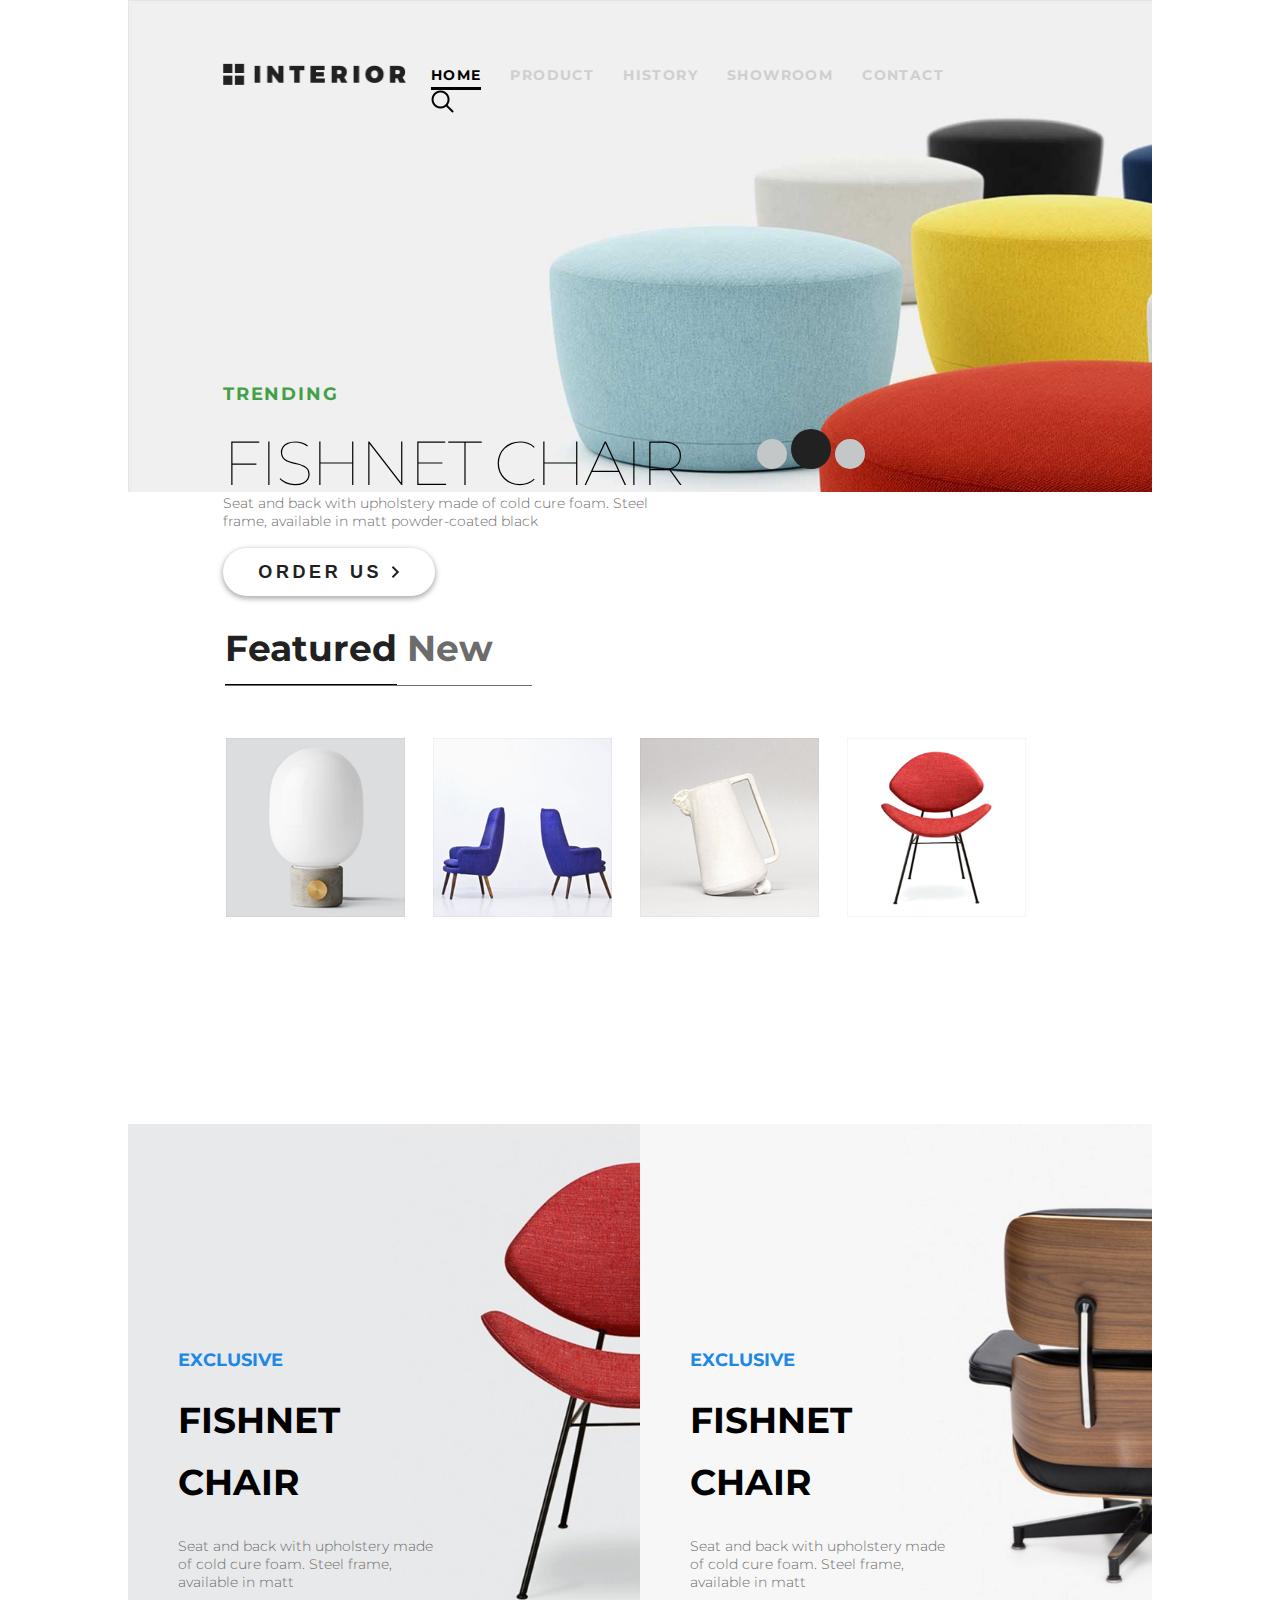
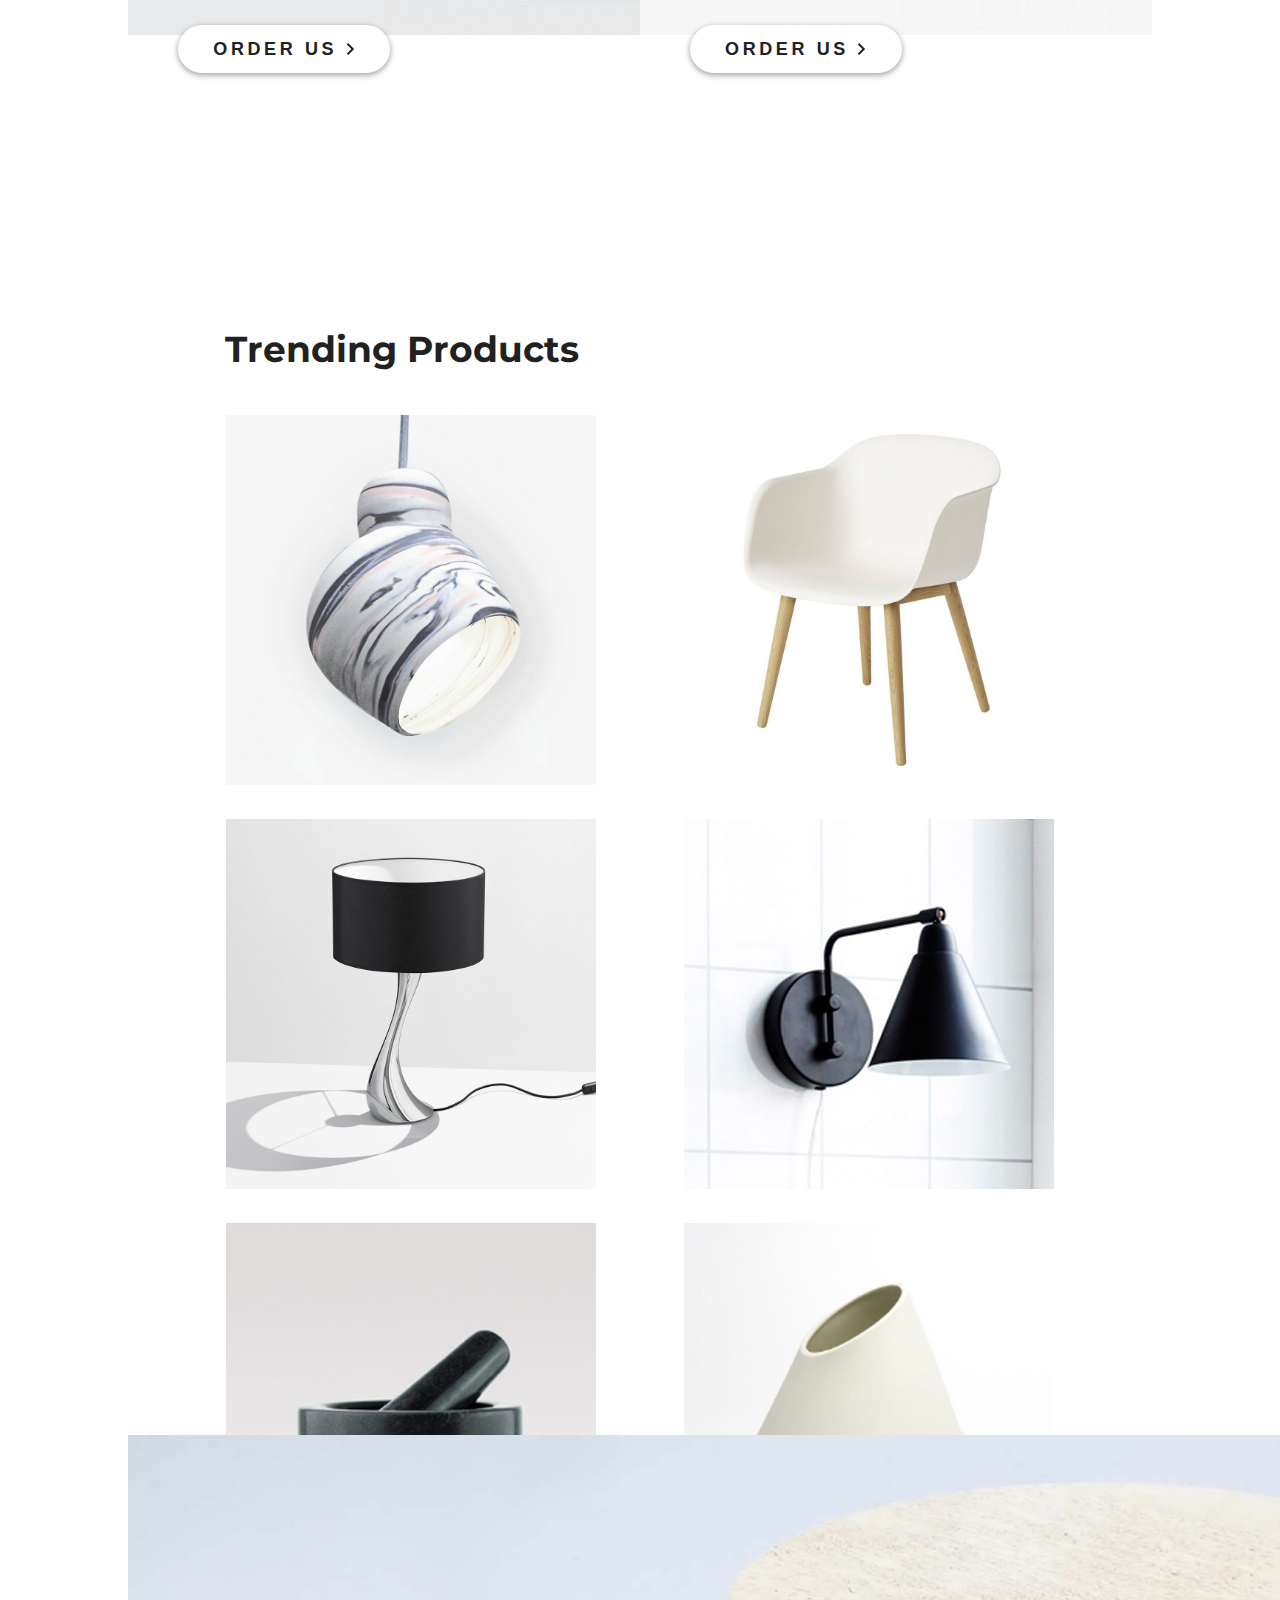
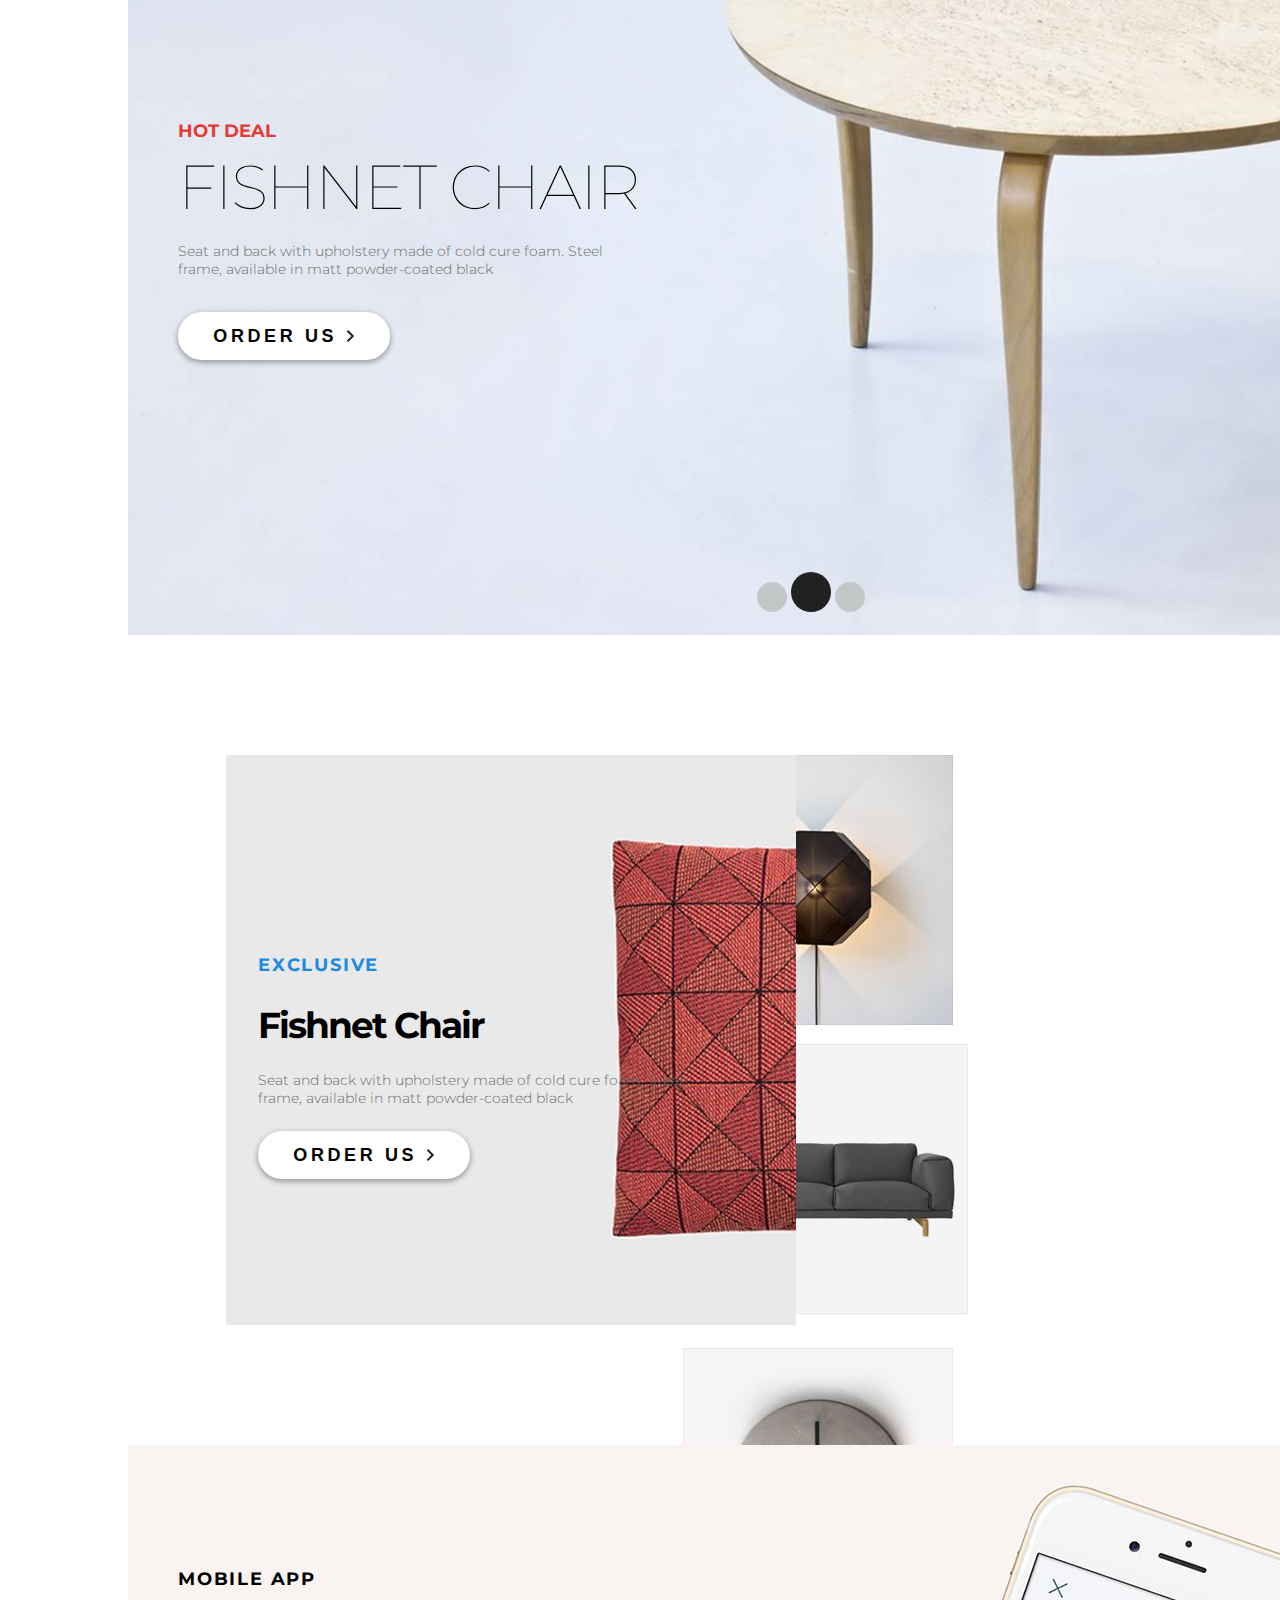
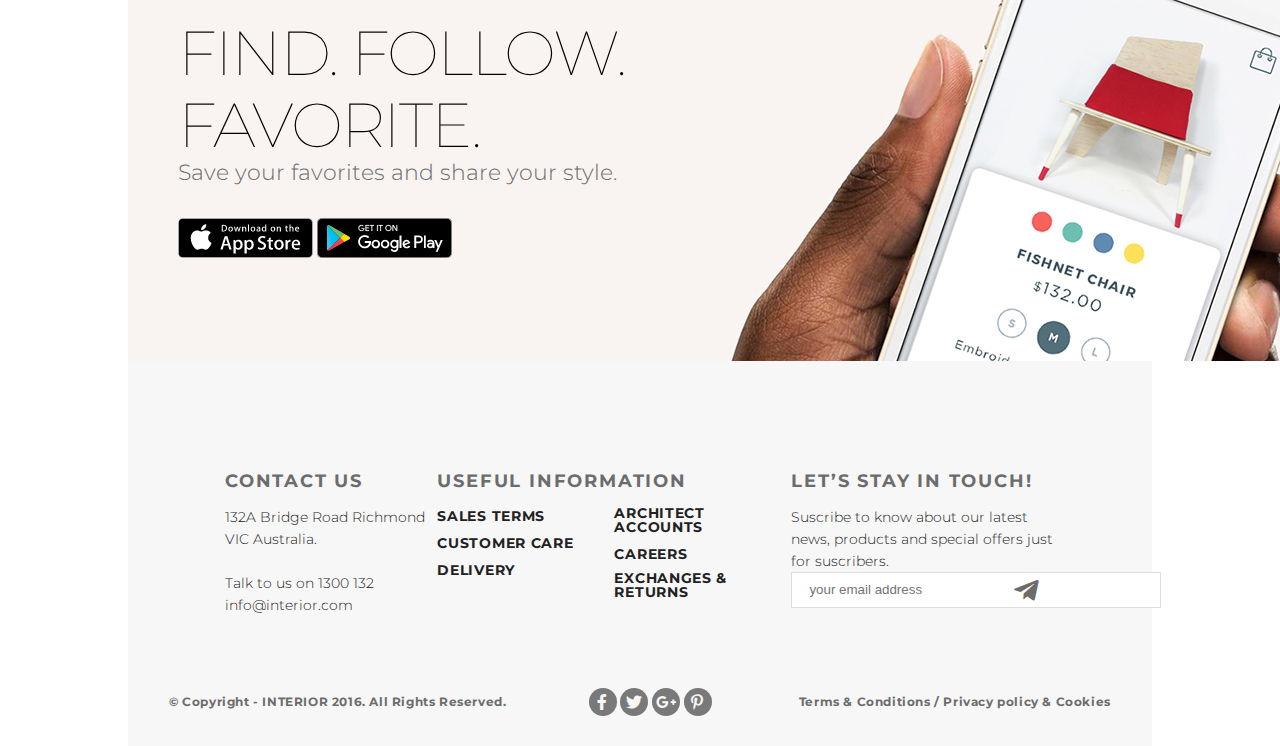
==== commit 23b38464: "Create product-deails.html" ====
--- a/index.html
+++ b/index.html
@@ -28,7 +28,7 @@
                                 <a href="index.html">Home</a>
                             </li>
                             <li>
-                                <a href="#">Product</a>
+                                <a href="product.html">Product</a>
                             </li>
                             <li>
                                 <a href="#">History</a>
@@ -37,7 +37,7 @@
                                 <a href="#">Showroom</a>
                             </li>
                             <li>
-                                <a href="#">Contact</a>
+                                <a href="contact.html">Contact</a>
                             </li>
                             <li>
                                 <a href="#"><img src="img/search.png" alt=""></a>
@@ -64,7 +64,8 @@
         <section>
             <div class="new-product">
                 <div class="new-product-header">
-                    Featured New
+                    <a href="#" class="new-product-link-active">Featured</a>
+                    <a href="#" class="new-product-link">New</a>
                 </div>
                 <div class="slider-collapse">
                     <div class="product-img">
--- a/css/style.css
+++ b/css/style.css
@@ -1,9 +1,16 @@
 @import url('https://fonts.googleapis.com/css?family=Montserrat:100,100i,200,200i,300,300i,400,400i,500,500i,600,600i,700,700i,800,800i,900,900i&display=swap&subset=cyrillic');
 
+@font-face {
+    font-family: Gotham;
+    src: url('../fonts/Gotham Cyrillic/GothaProLig.otf') format("opentype");
+}
+
+*,
 html,
 body {
     padding: 0;
     margin: 0;
+    box-sizing: border-box;
 }
 
 body {
@@ -90,6 +97,12 @@
 .slider img {
     width: 100%;
     float: left;
+}
+
+.slider-none {
+    background-image: none;
+    height: 360px;
+    background-color: #f5f5f5;
 }
 
 .order {
@@ -212,6 +225,25 @@
     font-weight: bold;
     text-align: left;
     color: #212121;
+    border-bottom: 1px solid #6e6e6e;
+    width: 30%;
+
+}
+
+.new-product-link {
+    font-size: 36px;
+    font-weight: bold;
+    color: #6c6c6c;
+    text-decoration: none;
+}
+
+.new-product-link-active {
+    color: #212121;
+    display: inline-block;
+    line-height: 2;
+    bottom: 1px solid #000;
+    text-decoration: none;
+    border-bottom: 1px solid #000;
 }
 
 .slider-collapse {
@@ -258,7 +290,7 @@
     text-transform: uppercase;
     margin-block-start: 0;
     margin-block-end: 0;
-    margin: 14px 0 0 0;
+    margin: 18px 0 0 0;
 }
 
 .promo div h3 {
@@ -272,12 +304,14 @@
     font-size: 14px;
     font-weight: 300;
     color: #6c6c6c;
+    margin-top: 24px;
 }
 
 .promo div div button {
     display: inline-block;
     text-align: center;
     padding-top: 15px;
+    margin: 34px 0 0 0;
     width: 212px;
     height: 48px;
     background-color: #fff;
@@ -387,6 +421,8 @@
     font-size: 14px;
     font-weight: 300;
     color: #6c6c6c;
+    margin-top: 34px;
+    margin-top: 24px;
 }
 
 .order-buttom button {
@@ -399,6 +435,7 @@
     border-radius: 25px;
     border: none;
     padding: 0;
+    margin-top: 34px;
     box-shadow: 0 2px 5px 1px rgb(33, 33, 33, 0.35);
     -webkit-border-radius: 25px;
     -moz-border-radius: 25px;
@@ -479,6 +516,7 @@
 
 .mobile-buttom div img {
     display: inline-block;
+    margin-top: 33px;
 }
 
 
@@ -568,6 +606,7 @@
     font-size: 14px;
     font-weight: 300;
     color: #6c6c6c;
+    margin-top: 24px;
 }
 
 .lg-buttom button {
@@ -580,6 +619,7 @@
     border-radius: 25px;
     border: none;
     padding: 0;
+    margin-top: 24px;
     box-shadow: 0 2px 5px 1px rgb(33, 33, 33, 0.35);
     -webkit-border-radius: 25px;
     -moz-border-radius: 25px;
@@ -741,14 +781,14 @@
     content: "\f3fe";
     display: inline-block;
     position: absolute;
-    top: 10px;
-    right: -20px;
+    top: 3px;
+    right: 15px;
     font-size: 28px;
     font-family: 'Font Awesome 5 Free', 'Font Awesome 5 Brands';
     color: #6c6c6c;
 }
 
-.footer-email-form:after:hover  {
+.footer-email-form:after:hover {
     opacity: 1;
     background-color: #4bcbf8;
 }
@@ -830,8 +870,8 @@
 }
 
 .link-facebook:hover {
-background: #2b4bde;
-box-shadow: 0 2px 5px 2px rgb(33, 33, 33, 0.35);
+    background: #2b4bde;
+    box-shadow: 0 2px 5px 2px rgb(33, 33, 33, 0.35);
 }
 
 .link-google-plus:hover {
@@ -850,6 +890,328 @@
     box-shadow: 0 2px 5px 2px rgb(33, 33, 33, 0.35);
 }
 
+
+/* стили для страниц produst.html */
+
+.product-header {
+    height: 100px;
+}
+
+.header-product-text {
+    /* position: absolute; */
+    width: auto;
+    margin: 158px 10px 0 101px;
+}
+
+.header-product-h1 {
+    /* display: inline-block; */
+    /* position: relative; */
+    line-height: 72px;
+    letter-spacing: -2px;
+    font-weight: 100;
+    font-size: 62px;
+    margin-block-start: 0;
+    margin-block-end: 0;
+    margin: 14px 0 0 0;
+}
+
+.trending-product-header {
+    margin: 63px 163px 0 0;
+
+}
+
+.menu-catalog {
+    position: relative;
+    margin-block-start: 0;
+    padding-inline-start: 0;
+    border-bottom: 1px solid #000;
+    height: 38px;
+}
+
+.catalog-link-item {
+    display: inline-block;
+    padding-left: 20px;
+
+}
+
+.catalog-link-item-first {
+    margin: 0;
+    padding: 0 30px 0 10px;
+    border-bottom: 3px solid #000;
+}
+
+.catalog-product-link {
+    display: inline-block;
+    text-decoration: none;
+    font-size: 18px;
+    font-weight: bold;
+    letter-spacing: 1.8px;
+    text-transform: uppercase;
+    line-height: 36px;
+    color: #cfcfcf;
+}
+
+.catalog-product-link:hover {
+    height: -20px;
+    border-bottom: 3px solid #000;
+}
+
+/* .product-catalog {
+    height: 1108px;
+
+} */
+
+.trending-product-header {
+    margin: 120px 97px 20px 97px;
+    font-size: 36px;
+    font-weight: bold;
+    text-align: left;
+    color: #212121;
+}
+
+.section-catalog {
+    margin: 71px 98px;
+}
+
+.catalog-product-link-active {
+    color: #212121;
+}
+
+.product-catalog {
+    display: flex;
+    flex-direction: row;
+    justify-content: space-between;
+    flex-wrap: wrap;
+    flex: 0 0 100%;
+    margin: 50px 0;
+
+}
+
+/* стили для страницы product-detail.html */
+
+.product-deails-header {
+    height: 119px;
+}
+
+.nav-product {
+    width: 100%;
+    margin: 29px 0 0 0;
+    background-color: #f4f4f4;
+    padding: 27px 0 28px 0;
+}
+
+.menu-product {
+    margin: 29px auto 27px auto;
+    height: min-content;
+    text-align: center;
+    border-bottom: none;
+}
+
+.product-link {
+    margin: 28px 0 29px 0;
+    text-transform: uppercase;
+    text-decoration: none;
+    margin-left: 28px;
+    font-size: 18px;
+    font-weight: bold;
+    letter-spacing: 1.8px;
+    color: #6c6c6c;
+}
+
+.product-link-active {
+    color: #212121;
+}
+
+.product-link-item-first {
+    border-bottom: none;
+    margin-right: 0;
+}
+
+.product-link-item {
+    display: inline-block;
+
+}
+
+.product-link:hover {
+    border-bottom: 3px solid #212121;
+    color: #212121;
+}
+
+
+
+/* .product-link-active {
+    border-bottom: 3px solid #000;
+} */
+
+.product {
+    display: flex;
+    flex-direction: row;
+    margin: 71px 98px;
+}
+
+.product-img {
+    width: 50%;
+    margin-right: 28px;
+    /* border: 1px solid #000; */
+}
+
+.product-img img:hover {
+    outline: 1px solid #e6e6e6;
+    box-shadow: 0 0 2px 2px rgba(195, 195, 195, 0.335);
+
+}
+
+.product-img-link {
+    background-size: cover;
+    width: 100%;
+}
+
+.product-ing-flex {
+    display: flex;
+    flex-direction: row;
+    justify-content: center;
+}
+
+.product-img-control {
+    width: 70px;
+    height: 70px;
+    margin-right: 10px;
+}
+
+.product-img-control img {
+    cursor: pointer;
+}
+
+.product-img-control:hover img{
+    opacity:0.5;
+    -moz-opacity:0.5;
+    filter: alpha(opacity=50) black;
+    -khtml-opacity: 0.5;
+    background-color:#000;
+    -webkit-filter: alpha(opacity=50) black;
+}
+
+.product-img-control img:hover {
+    outline: 1px solid #c3c3c3;
+    box-shadow: 0 0 2px 2px rgba(195, 195, 195, 0.335);
+}
+
+.product-price {
+    width: 50%;
+    margin: 0 26px 97px 28px;
+}
+
+.product-h3 {
+    font-size: 36px;
+    font-weight: 800;
+    text-align: center;
+    color: #212121;
+}
+
+.product-h2 {
+    font-size: 18px;
+    font-weight: 800;
+    line-height: 48px;
+    margin-top: 8px;
+    letter-spacing: 1.8px;
+    text-align: center;
+    color: #e53935;
+}
+
+.product-price-h1 {
+    font-family: Gotham;
+    font-size: 72px;
+    font-weight: 300;
+    line-height: 48px;
+    text-align: center;
+    margin: 21px auto;
+    color: #212121;
+   }
+
+.product-price-h1:hover {
+    color: #43a047;
+    font-weight: 500;
+   text-shadow: #ffffff 1px 0px, #ffffff 1px 1px, #ffffff 0px 1px, #ffffff -1px 1px, #04a51f 1px 2px;
+}
+
+.product-price-span {
+    font-family: Gotham;
+    font-size: 38px;
+}
+
+.product-button-order {
+    display: block;
+    padding: 27px 0 28px 0;
+    margin: 37px auto 49px auto;
+    border-radius: 35px;
+    box-shadow: 0px 2px 4.9px 0.2px rgba(33, 33, 33, 0.35);
+    background-color: #f44336;
+    font-size: 16px;
+    font-weight: bold;
+    line-height: 0px;
+    letter-spacing: 4.4px;
+    text-align: center;
+    color: #ffffff;
+    text-decoration: none;
+    text-transform: uppercase;
+}
+
+.product-button-order:hover {
+    box-shadow: inset 0px 2px 4.9px 0.2px rgba(33, 33, 33, 0.35);
+}
+
+.product-text-p {
+    font-family: Gotham;
+    font-size: 16px;
+    font-weight: 300;
+    line-height: 24px;
+    letter-spacing: 0.4px;
+    text-align: left;
+    color: #212121;
+}
+
+.product-text-hidden {
+    opacity: 0;
+}
+
+.product-text-p:hover+.product-text-hidden {
+    opacity: 1;
+}
+
+.product-catalog-link-first {
+    float: left;
+    font-size: 36px;
+  font-weight: 700;
+  text-align: left;
+  text-decoration: none;
+
+  color: #212121;
+  
+}
+
+.product-catalog-link {
+    font-size: 18px;
+  font-weight: 700;
+  text-decoration: none;
+  text-transform: uppercase;
+  line-height: 24px;
+  letter-spacing: 3.6px;
+  padding-top: 20px;
+  color: #212121;
+}
+
+.product-catalog-link:after{
+    content: "  " url('../img/arrow.png') ;
+}
+
+.product-catalog-link {
+    float: right;
+}
+
+.product-deails-catalog-header {
+   display: block;
+   height: 50px;
+}
 
 @media screen and (max-width: 1280px) {
 
